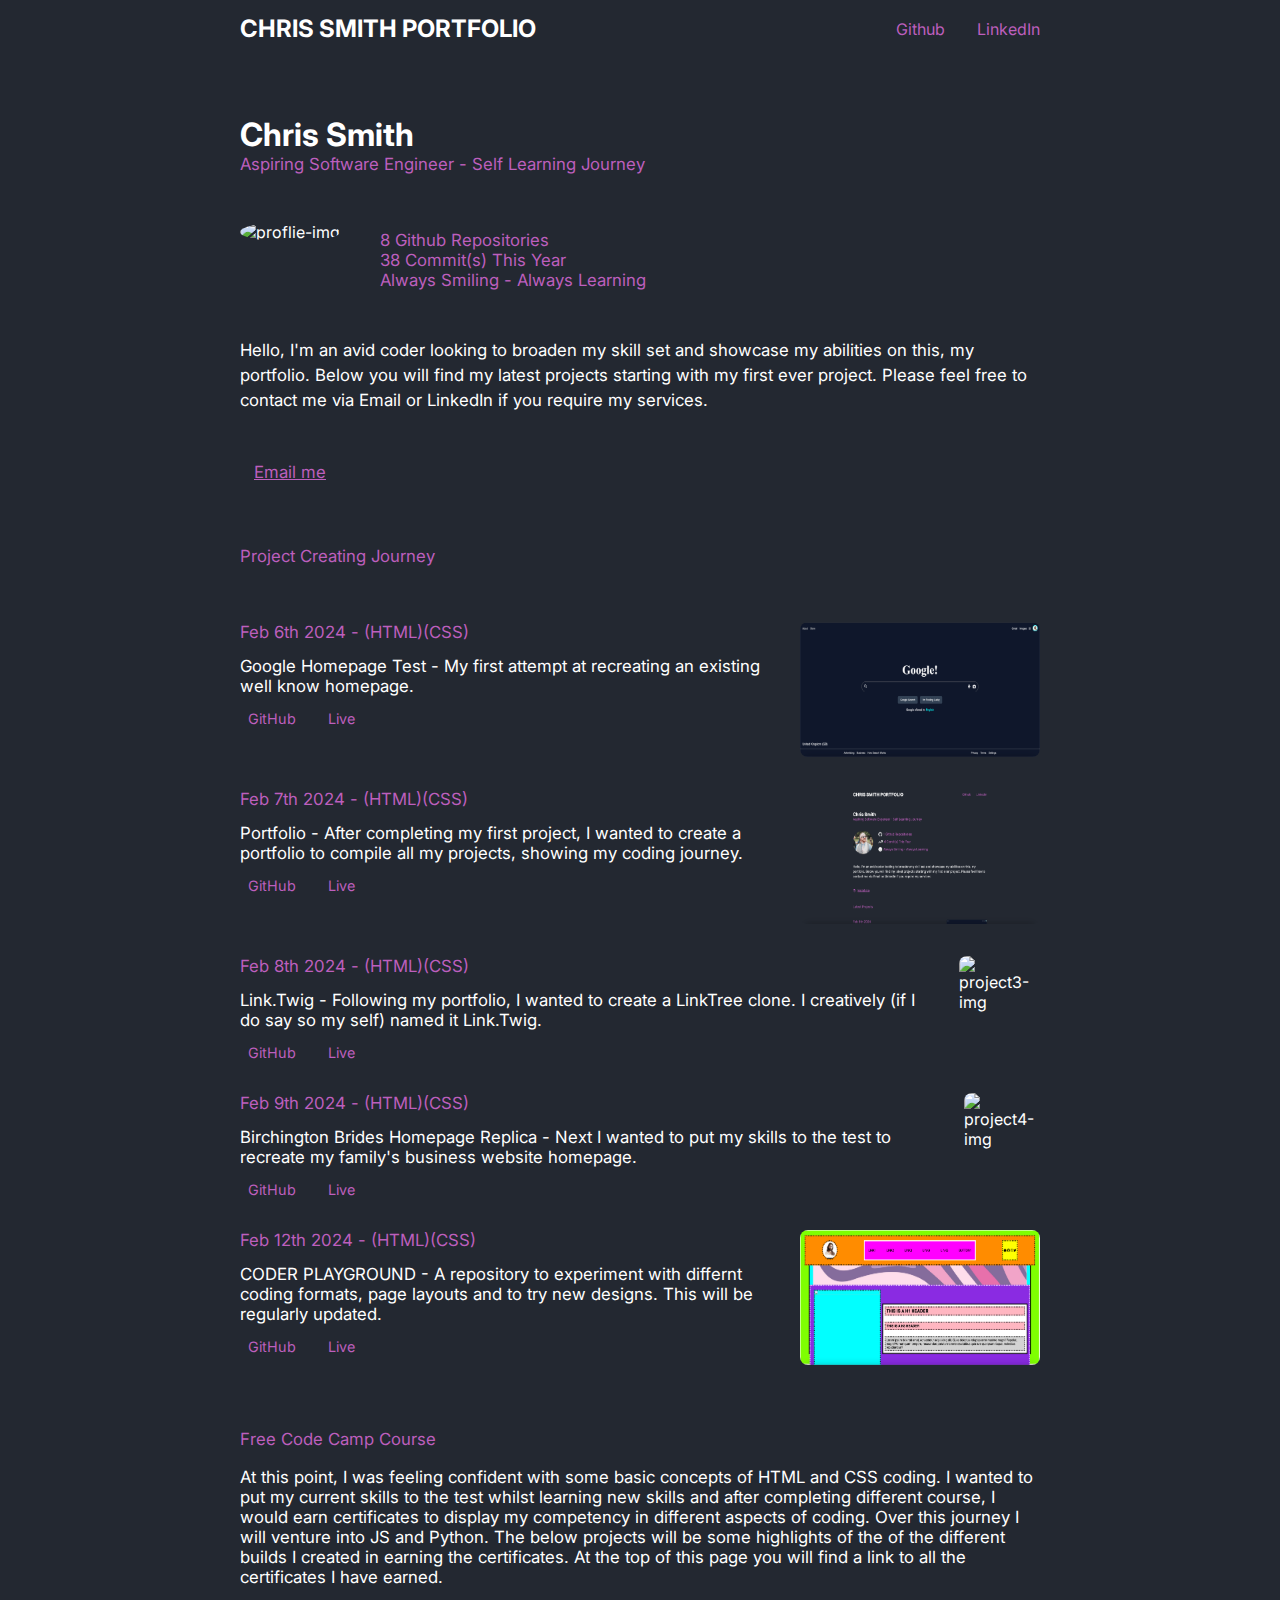
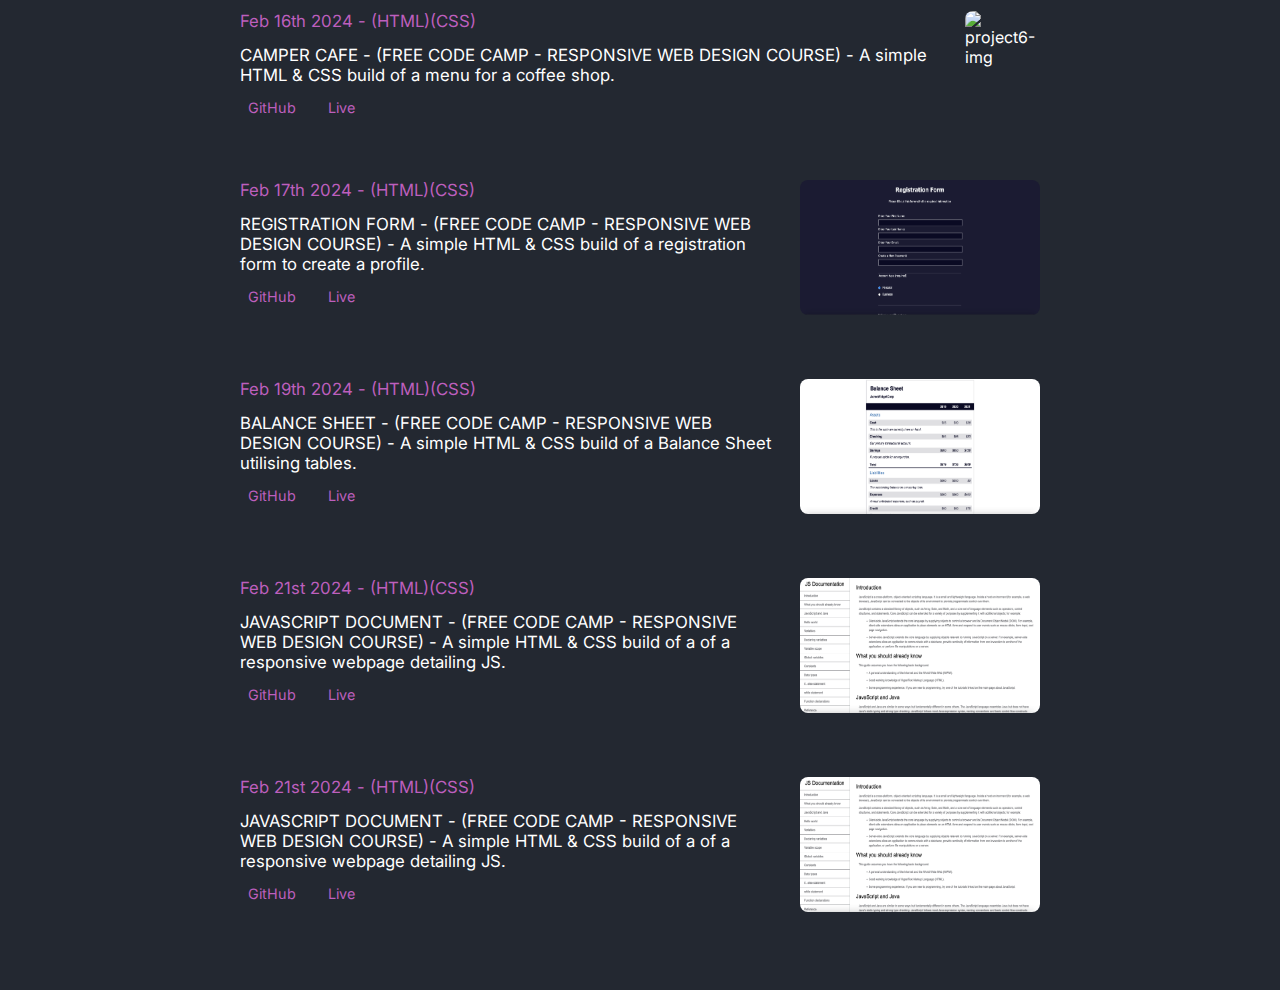
==== index.html @ 16a8aeeb "MAC FIRST COMMIT" ====
<!DOCTYPE html>
<html lang="en">
<head>
    <meta charset="UTF-8">
    <meta name="viewport" content="width=device-width, initial-scale=1.0">
    <title>Chris Smith Portfolio</title> <!-- <P>browser tab title</P> -->
    <link rel="preconnect" href="https://fonts.googleapis.com"> <!-- <P>google fonts link</P> -->
    <link rel="preconnect" href="https://fonts.gstatic.com" crossorigin> <!-- <P>google fonts link</P> -->
    <link href="https://fonts.googleapis.com/css2?family=Inter:slnt,wght@-10..0,100..900&display=swap" rel="stylesheet"> <!-- <P>google fonts link</P> -->
    <link rel="stylesheet" href="https://cdnjs.cloudflare.com/ajax/libs/font-awesome/6.5.1/css/all.min.css"  
            integrity="sha512-DTOQO9RWCH3ppGqcWaEA1BIZOC6xxalwEsw9c2QQeAIftl+Vegovlnee1c9QX4TctnWMn13TZye+giMm8e2LwA==" 
            crossorigin="anonymous" referrerpolicy="no-referrer" /> <!-- <P>google fonts link</P> -->
    <link rel="stylesheet" href="styles.css"/> <!-- <P>link for styles.css</P> -->
</head>
<body>
    <header>
        <h2>CHRIS SMITH PORTFOLIO</h2>
        <Nav> <!-- <link formatting through ANCHOR</P> -->
            <a class="darkerText" href="https://www.github.com/ChrismityG4" target="_blank">Github</a> <!-- <P>class for styling + link and cover title for link</P> -->
            <a class="darkerText" href="https://www.linkedin.com/in/chris-smith-a028b892" target="_blank">LinkedIn</a> <!-- <P>class for styling + link and cover title for link</P> -->
        </Nav>
    </header>
    <main>
        <section>
        <div class="nameContainer"> <!-- <P>class for styling</P> -->
            <h1>Chris Smith</h1> 
            <p class="darkerText">Aspiring Software Engineer - Self Learning Journey</p> <!-- <P>class for styling</P> -->
        </div>
        <div class="statsContainer"> <!-- <P>class for styling</P> -->
            <div class="imgContainer"> <!-- <P>class for styling</P> -->
                <img src="https://media.licdn.com/dms/image/D4E03AQGYZjaFx1x1gw/profile-displayphoto-shrink_800_800/0/1705075385937?e=1712793600&v=beta&t=zTp0_cmVMLgQXAu2lJxPMwGzKW1cv1JLsmsz0XVny34" alt="proflie-img">
                <!-- <P>cimg src for profile picture</P> -->
            </div>
            <div class="stats"> <!-- <P>class for styling</P> -->
                <div>
                    <i class="fa-brands fa-github"></i> <!-- <P>icon link</P> -->
                    <p class="darkerText">8 Github Repositories</p> <!-- <P>class for styling + corresponding text for icon link </P> -->
                </div>
                <div>
                    <i class="fa-solid fa-arrow-trend-up"></i> <!-- <P>icon link</P> -->
                    <p class="darkerText">38 Commit(s) This Year</p> <!-- <P>class for styling + corresponding text for icon link </P> -->
                </div>
                <div>
                    <i class="fa-solid fa-face-smile"></i> <!-- <P>icon link</P> -->
                    <p class="darkerText">Always Smiling - Always Learning</p> <!-- <P>class for styling + corresponding text for icon link </P> -->
                </div>
            </div>
        </div>
        <p class="aboutMe">Hello, I'm an avid coder looking to broaden my skill set and showcase my abilities on this, my portfolio.  Below you will find my latest projects starting with my first ever project.  Please feel free to contact me via Email or LinkedIn if you require my services.</p>
        <div>
            <a href="mailto:chris.a.r.smith@gmail.com" class="outreach darkerText"> <!-- <P>a=ANCHOR, Href for email + class for styling</P> -->
                <i class="fa-solid fa-arrow-right"></i> <!-- <P>icon link</P> -->
                <p>Email me</p> <!-- <P>text for hyperlink</P> -->
            </a>
        </div>
        </section>   
        <section class="projectContainer"> <!-- <P>class for styling</P> -->
            <p class="darkerText headerText">Project Creating Journey</p> <!-- <P>class for styling + section header</P> -->
            <div class="projectItem"> <!-- <P>class for styling</P> -->
                <div>
                    <p class="darkerText">Feb 6th 2024 - (HTML)(CSS)</p> <!-- <P>class for styling + project date header</P> -->
                    <p>Google Homepage Test - My first attempt at recreating an existing well know homepage. </p>
                     <div class="linkContainer"> <!-- <P>class for styling</P> -->
                        <a target="_blank" href="https://github.com/ChrismityG4/HTML-TEST-1" class="linkItem">
                            <!-- <P>a=ANCHOR, Href for link + class for styling</P> -->
                             <div>
                                <i class="fa-brands fa-github"></i> <!-- <P>icon link</P> -->
                            </div>
                            <p class="darkerText">GitHub</p> <!-- <P>class for styling + text corresponding with icon</P> -->
                        </a>
                        <a target="_blank" href="https://googlehptest.netlify.app/" class="linkItem">
                            <!-- <P>a=ANCHOR, Href for link + class for styling</P> -->
                            <div>
                                <i class="fa-solid fa-bolt"></i> <!-- <P>icon link</P> -->
                            </div>
                            <p class="darkerText">Live</p> <!-- <P>class for styling + text corresponding with icon</P> -->
                        </a>
                    </div>
                </div>
                <div class="projectImgContainer">
                    <img src="/Public/GoogleHpTest.png" alt="project1-img"> <!-- <P>img src for thumbnail in public folder</P> -->
                </div>
            </div>
            <div class="projectItem"> <!-- <P>class for styling</P> -->
                <div>
                    <p class="darkerText">Feb 7th 2024 - (HTML)(CSS)</p> <!-- <P>class for styling + project date header</P> -->
                    <p>Portfolio - After completing my first project, I wanted to create a portfolio to compile all my projects, showing my coding journey. </p>
                     <div class="linkContainer"> <!-- <P>class for styling</P> -->
                        <a target="_blank" href="https://www.github.com/ChrismityG4/PORTFOLIO1" class="linkItem">
                            <!-- <P>a=ANCHOR, Href for link + class for styling</P> -->
                             <div>
                                <i class="fa-brands fa-github"></i> <!-- <P>icon link</P> -->
                            </div>
                            <p class="darkerText">GitHub</p> <!-- <P>class for styling + text corresponding with icon</P> -->
                        </a>
                        <a target="_blank" href="https://chris-smith-portfolio.netlify.app/" class="linkItem">
                            <!-- <P>a=ANCHOR, Href for link + class for styling</P> -->
                            <div>
                                <i class="fa-solid fa-bolt"></i> <!-- <P>icon link</P> -->
                            </div>
                            <p class="darkerText">Live</p> <!-- <P>class for styling + text corresponding with icon</P> -->
                        </a>
                    </div>
                </div>
                <div class="projectImgContainer">
                    <img src="/Public/Portfolio.png" alt="project2-img"> <!-- <P>img src for thumbnail in public folder</P> -->
                </div>
            </div>
            <div class="projectItem"> <!-- <P>class for styling</P> -->
                <div>
                    <p class="darkerText">Feb 8th 2024 - (HTML)(CSS)</p> <!-- <P>class for styling + project date header</P> -->
                    <p>Link.Twig - Following my portfolio, I wanted to create a LinkTree clone.  I creatively (if I do say so my self) named it Link.Twig.</p>
                     <div class="linkContainer"> <!-- <P>class for styling</P> -->
                        <a target="_blank" href="https://github.com/ChrismityG4/LINK.TWIG-LINK.TREE-REPLICA" class="linkItem">
                            <!-- <P>a=ANCHOR, Href for link + class for styling</P> -->
                             <div>
                                <i class="fa-brands fa-github"></i> <!-- <P>icon link</P> -->
                            </div>
                            <p class="darkerText">GitHub</p> <!-- <P>class for styling + text corresponding with icon</P> -->
                        </a>
                        <a target="_blank" href="https://link-twig.netlify.app/" class="linkItem">
                            <!-- <P>a=ANCHOR, Href for link + class for styling</P> -->
                            <div>
                                <i class="fa-solid fa-bolt"></i> <!-- <P>icon link</P> -->
                            </div>
                            <p class="darkerText">Live</p> <!-- <P>class for styling + text corresponding with icon</P> -->
                        </a>
                    </div>
                </div>
                <div class="projectImgContainer">
                    <img src="/Public/LinkTwig.png" alt="project3-img"> <!-- <P>img src for thumbnail in public folder</P> -->
                </div>
            </div>
            <div class="projectItem"> <!-- <P>class for styling</P> -->
                <div>
                    <p class="darkerText">Feb 9th 2024 - (HTML)(CSS)</p> <!-- <P>class for styling + project date header</P> -->
                    <p>Birchington Brides Homepage Replica - Next I wanted to put my skills to the test to recreate my family's business website homepage.</p>
                     <div class="linkContainer"> <!-- <P>class for styling</P> -->
                        <a target="_blank" href="https://github.com/ChrismityG4/HTML-TEST-2-BBrides-" class="linkItem">
                            <!-- <P>a=ANCHOR, Href for link + class for styling</P> -->
                             <div>
                                <i class="fa-brands fa-github"></i> <!-- <P>icon link</P> -->
                            </div>
                            <p class="darkerText">GitHub</p> <!-- <P>class for styling + text corresponding with icon</P> -->
                        </a>
                        <a target="_blank" href="https://bbrides-replica.netlify.app/" class="linkItem">
                            <!-- <P>a=ANCHOR, Href for link + class for styling</P> -->
                            <div>
                                <i class="fa-solid fa-bolt"></i> <!-- <P>icon link</P> -->
                            </div>
                            <p class="darkerText">Live</p> <!-- <P>class for styling + text corresponding with icon</P> -->
                        </a>
                    </div>
                </div>
                <div class="projectImgContainer">
                    <img src="/Public/BbHpRepica.png" alt="project4-img"> <!-- <P>img src for thumbnail in public folder</P> -->
                </div>
            </div>
            <div class="projectItem"> <!-- <P>class for styling</P> -->
                <div>
                    <p class="darkerText">Feb 12th 2024 - (HTML)(CSS)</p> <!-- <P>class for styling + project date header</P> -->
                    <p>CODER PLAYGROUND - A repository to experiment with differnt coding formats, page layouts and to try new designs. This will be regularly updated.</p>
                     <div class="linkContainer"> <!-- <P>class for styling</P> -->
                        <a target="_blank" href="https://github.com/ChrismityG4/PLAYGROUND" class="linkItem">
                            <!-- <P>a=ANCHOR, Href for link + class for styling</P> -->
                             <div>
                                <i class="fa-brands fa-github"></i> <!-- <P>icon link</P> -->
                            </div>
                            <p class="darkerText">GitHub</p> <!-- <P>class for styling + text corresponding with icon</P> -->
                        </a>
                        <a target="_blank" href="https://coder-playground.netlify.app/" class="linkItem">
                            <!-- <P>a=ANCHOR, Href for link + class for styling</P> -->
                            <div>
                                <i class="fa-solid fa-bolt"></i> <!-- <P>icon link</P> -->
                            </div>
                            <p class="darkerText">Live</p> <!-- <P>class for styling + text corresponding with icon</P> -->
                        </a>
                    </div>
                </div>
                <div class="projectImgContainer">
                    <img src="/Public/Playground.png" alt="project5-img"> <!-- <P>img src for thumbnail in public folder</P> -->
                </div>
            </div>
        </section>
        <section>
            <p class="darkerText freeCodeCampHeader">Free Code Camp Course</p> <!-- <P>class for styling + section header</P> -->
            <p class="CodeCampText">At this point, I was feeling confident with some basic concepts of HTML and CSS coding.  I wanted to put my current skills to the test whilst learning new skills and after completing different course, I would earn certificates to display my competency in different aspects of coding.  Over this journey I will venture into JS and Python.  The below projects will be some highlights of the of the different builds I created in earning the certificates.  At the top of this page you will find a link to all the certificates I have earned.
        </p>
        </section>
        <section class="projectContainer">
            <div class="projectItem"> <!-- <P>class for styling</P> -->
                <div>
                    <p class="darkerText">Feb 16th 2024 - (HTML)(CSS)</p> <!-- <P>class for styling + project date header</P> -->
                    <p>CAMPER CAFE - (FREE CODE CAMP - RESPONSIVE WEB DESIGN COURSE) - A simple HTML & CSS build of a menu for a coffee shop. </p>
                     <div class="linkContainer"> <!-- <P>class for styling</P> -->
                        <a target="_blank" href="https://github.com/ChrismityG4/FCC-CAMPER-CAFE-MENU" class="linkItem">
                            <!-- <P>a=ANCHOR, Href for link + class for styling</P> -->
                             <div>
                                <i class="fa-brands fa-github"></i> <!-- <P>icon link</P> -->
                            </div>
                            <p class="darkerText">GitHub</p> <!-- <P>class for styling + text corresponding with icon</P> -->
                        </a>
                        <a target="_blank" href="https://camper-coffee-menu.netlify.app/" class="linkItem">
                            <!-- <P>a=ANCHOR, Href for link + class for styling</P> -->
                            <div>
                                <i class="fa-solid fa-bolt"></i> <!-- <P>icon link</P> -->
                            </div>
                            <p class="darkerText">Live</p> <!-- <P>class for styling + text corresponding with icon</P> -->
                        </a>
                    </div>
                </div>
                <div class="projectImgContainer"> <!-- <P>class for styling</P> -->
                    <img src="/Public/CamperCoffee.png" alt="project6-img"> <!-- <P>img src for thumbnail in public folder</P> -->
                </div>
            </div>
        </section>
        <section class="projectContainer">
            <div class="projectItem"> <!-- <P>class for styling</P> -->
                <div>
                    <p class="darkerText">Feb 17th 2024 - (HTML)(CSS)</p> <!-- <P>class for styling + project date header</P> -->
                    <p>REGISTRATION FORM - (FREE CODE CAMP - RESPONSIVE WEB DESIGN COURSE) - A simple HTML & CSS build of a registration form to create a profile. </p>
                     <div class="linkContainer"> <!-- <P>class for styling</P> -->
                        <a target="_blank" href="https://github.com/ChrismityG4/FCC-REGISTRATION-FORM" class="linkItem">
                            <!-- <P>a=ANCHOR, Href for link + class for styling</P> -->
                             <div>
                                <i class="fa-brands fa-github"></i> <!-- <P>icon link</P> -->
                            </div>
                            <p class="darkerText">GitHub</p> <!-- <P>class for styling + text corresponding with icon</P> -->
                        </a>
                        <a target="_blank" href="https://fcc-registration-form-cs.netlify.app/" class="linkItem">
                            <!-- <P>a=ANCHOR, Href for link + class for styling</P> -->
                            <div>
                                <i class="fa-solid fa-bolt"></i> <!-- <P>icon link</P> -->
                            </div>
                            <p class="darkerText">Live</p> <!-- <P>class for styling + text corresponding with icon</P> -->
                        </a>
                    </div>
                </div>
                <div class="projectImgContainer"> <!-- <P>class for styling</P> -->
                    <img src="/Public/RegistrationForm.png" alt="project7-img"> <!-- <P>img src for thumbnail in public folder</P> -->
                </div>
            </div>
        </section>
        <section class="projectContainer">
            <div class="projectItem"> <!-- <P>class for styling</P> -->
                <div>
                    <p class="darkerText">Feb 19th 2024 - (HTML)(CSS)</p> <!-- <P>class for styling + project date header</P> -->
                    <p>BALANCE SHEET - (FREE CODE CAMP - RESPONSIVE WEB DESIGN COURSE) - A simple HTML & CSS build of a Balance Sheet utilising tables. </p>
                     <div class="linkContainer"> <!-- <P>class for styling</P> -->
                        <a target="_blank" href="https://github.com/ChrismityG4/BALANCE-SHEET" class="linkItem">
                            <!-- <P>a=ANCHOR, Href for link + class for styling</P> -->
                             <div>
                                <i class="fa-brands fa-github"></i> <!-- <P>icon link</P> -->
                            </div>
                            <p class="darkerText">GitHub</p> <!-- <P>class for styling + text corresponding with icon</P> -->
                        </a>
                        <a target="_blank" href="https://fcc-balance-sheet-cs.netlify.app/" class="linkItem">
                            <!-- <P>a=ANCHOR, Href for link + class for styling</P> -->
                            <div>
                                <i class="fa-solid fa-bolt"></i> <!-- <P>icon link</P> -->
                            </div>
                            <p class="darkerText">Live</p> <!-- <P>class for styling + text corresponding with icon</P> -->
                        </a>
                    </div>
                </div>
                <div class="projectImgContainer"> <!-- <P>class for styling</P> -->
                    <img src="/Public/BalanceSheet.png" alt="project8-img"> <!-- <P>img src for thumbnail in public folder</P> -->
                </div>
            </div>
        </section>
        <section class="projectContainer">
            <div class="projectItem"> <!-- <P>class for styling</P> -->
                <div>
                    <p class="darkerText">Feb 21st 2024 - (HTML)(CSS)</p> <!-- <P>class for styling + project date header</P> -->
                    <p>JAVASCRIPT DOCUMENT - (FREE CODE CAMP - RESPONSIVE WEB DESIGN COURSE) - A simple HTML & CSS build of a of a responsive webpage detailing JS. </p>
                     <div class="linkContainer"> <!-- <P>class for styling</P> -->
                        <a target="_blank" href="https://github.com/ChrismityG4/FCC-JS-DOCUMENT" class="linkItem">
                            <!-- <P>a=ANCHOR, Href for link + class for styling</P> -->
                             <div>
                                <i class="fa-brands fa-github"></i> <!-- <P>icon link</P> -->
                            </div>
                            <p class="darkerText">GitHub</p> <!-- <P>class for styling + text corresponding with icon</P> -->
                        </a>
                        <a target="_blank" href="https://fcc-js-document.netlify.app/" class="linkItem">
                            <!-- <P>a=ANCHOR, Href for link + class for styling</P> -->
                            <div>
                                <i class="fa-solid fa-bolt"></i> <!-- <P>icon link</P> -->
                            </div>
                            <p class="darkerText">Live</p> <!-- <P>class for styling + text corresponding with icon</P> -->
                        </a>
                    </div>
                </div>
                <div class="projectImgContainer"> <!-- <P>class for styling</P> -->
                    <img src="/Public/JS Document.png" alt="project9-img"> <!-- <P>img src for thumbnail in public folder</P> -->
                </div>
            </div>
        </section>
        <section class="projectContainer">
            <div class="projectItem"> <!-- <P>class for styling</P> -->
                <div>
                    <p class="darkerText">Feb 21st 2024 - (HTML)(CSS)</p> <!-- <P>class for styling + project date header</P> -->
                    <p>JAVASCRIPT DOCUMENT - (FREE CODE CAMP - RESPONSIVE WEB DESIGN COURSE) - A simple HTML & CSS build of a of a responsive webpage detailing JS. </p>
                     <div class="linkContainer"> <!-- <P>class for styling</P> -->
                        <a target="_blank" href="https://github.com/ChrismityG4/FCC-JS-DOCUMENT" class="linkItem">
                            <!-- <P>a=ANCHOR, Href for link + class for styling</P> -->
                             <div>
                                <i class="fa-brands fa-github"></i> <!-- <P>icon link</P> -->
                            </div>
                            <p class="darkerText">GitHub</p> <!-- <P>class for styling + text corresponding with icon</P> -->
                        </a>
                        <a target="_blank" href="https://fcc-js-document.netlify.app/" class="linkItem">
                            <!-- <P>a=ANCHOR, Href for link + class for styling</P> -->
                            <div>
                                <i class="fa-solid fa-bolt"></i> <!-- <P>icon link</P> -->
                            </div>
                            <p class="darkerText">Live</p> <!-- <P>class for styling + text corresponding with icon</P> -->
                        </a>
                    </div>
                </div>
                <div class="projectImgContainer"> <!-- <P>class for styling</P> -->
                    <img src="/Public/JS Document.png" alt="project9-img"> <!-- <P>img src for thumbnail in public folder</P> -->
                </div>
            </div>
        </section>
    </main> 
</body>
</html>
---- styles.css ----
:root { /*root info for whole page*/
    --primary-color: #ffffff;
    --secondary-color: rgb(189, 95, 189);
    --bg-color: #232831 ;
}

* { /*whole page properties (margin, padding and box sizing = standard)*/
    margin: 0;
    padding: 0;
    box-sizing: border-box;
    font-family: 'inter', sans-serif;
    transition-duration: 200ms; /*time after hover for transition*/
}

body {
    background: var(--bg-color); /*VAR() to prefered color*/
    color: var(--primary-color); /*VAR() to prefered color*/
    min-height: 100vh; /*Vh= viewer height*/
    display: flex;
    flex-direction: column; /*flex vertical format (default horizontal)*/
    gap: 72x; /*pixel gap between header and body*/
    padding: 14px; /*pixels away from border of page*/ 
}

.darkerText { /*Class = grouping for styling*/
    color: var(--secondary-color);
}

header, main, footer { /*multiple sections with same properties*/
    max-width: 800px; /*perameter for maximum size when increasing page size*/
    margin: 0 auto;
    width: 100%; /*maximum width of page*/
}

p { /*paragraph parameters*/
    font-size: 1.05em;
}

header { /*header parameters*/
    display: flex; /*makes items in row*/
    align-items: center; /*centers row vertically*/
    justify-content: space-between; /*spaces out row*/
    gap: 14px;
    padding-bottom: 72px; /*pixel gap under hearder*/
}

nav { /*nav parameters*/
    color: var(--secondary-color);
    display: flex; /*makes items in row*/
    align-items: center; /*vertical centre along header row*/
    gap: 32px; /*gap between nav anchors*/
}

nav a { /*mav anchor parameters*/
    cursor: pointer; /*cursor becomes pointer on hover*/
    text-decoration: none; /*remove default underline*/
}

nav a:hover { /*nav anchor hover perameters*/
    opacity: 0.7; /*reduce opacity when hover*/
    text-decoration: underline; /*underline when hover*/
}

main, section, .nameContainer { 
    display: flex; /*makes items in row*/
    flex-direction: column;
}

Main {
    gap: 64px;
    padding-bottom: 64px; /*padding at bottom of page*/
}

section {
    gap:48px; /*Formats standard gap for each section*/
}

.statsContainer { /*Class = grouping for styling*/
    display: flex; /*makes items in row of profile picture*/
    flex-direction: column;/*forces icons below profile pic when screen size reduced*/
    align-items: stretch;
    gap: 32px; /*gap between profile picture and icons*/
}

.imgContainer img { /*Class = grouping for styling, specific img inside group*/
    border-radius: 100%; /*rounding of profile pic*/
    max-width: 120px; /*max size of profile pic*/
}

.stats { /*Class = grouping for styling*/
    display: flex; /*makes items in row alongside imgContainer*/
    flex-direction: column; /*formats into column*/
    padding-top: 8px; /*specify pizel padding to top*/
}

.stats div { /*Class = grouping for styling, specific div in class*/
    flex: 1;
    display: flex; /*row format of icons to description*/
    gap: 8px; /*horizontal gap betweem icon and description*/
}

.stats div i { /*Class = grouping for styling of icon in division*/
    font-size: 1.4em;
}

.aboutMe { /*paragraph parameters*/
    line-height: 1.5em;/*formats paragraph line heightw*/
    width: 100%; /*formats 100% page width to maximum pizel width*/
}

.outreach { /*Class = grouping for styling*/
    display: flex; /*makes items in row of outreach icon*/
    align-items: center; /*makes items center in row*/
    gap: 14px; /*gap between icon and ANCHOR link*/
    cursor: pointer;
    width: fit-content; /*formats cursor conversion to only when over link, not entire row*/
}

.outreach:hover { /*Class = grouping for styling whilst hover*/
    opacity: 0.7;
}

.outreach i { /*Class = grouping for styling of icon*/
    transform: rotate(-45deg); /*transform 45 degrees rotation of icon*/
}

.projectContainer { /*Class = grouping for styling*/
    display: flex; /*makes items in row*/
    flex-direction: column;
    gap: 32px;
}

.projectItem { /*Class = grouping for styling*/
    display: flex; /*makes items in row*/
    align-items: stretch;
    gap: 24px; /*gap between thumbnail and projectparagraph*/
}

.projectItem div:first-child { /*Class = grouping for styling, specified first child of division*/
    display: flex; /*makes items in row*/
    flex-direction: column;
    gap: 14px;
}
.headerText { /*Class = grouping for styling*/
    margin-bottom: 24px; /*pzel spacing below section title*/
}

.projectItem>div:last-child { /*Class = grouping for styling specifies last child of div (thumbnail)*/
    aspect-ratio: 16/9; /*thumbnail ratio*/
    max-width: 30%; /*maximum width of screen percentage*/
    overflow: hidden;
    border-radius: 8px; /*rounding of thumbnail*/
}

.projectItem>div:last-child img { /*Class = grouping for styling specifies img (thunmbnail of last child division*/
    width: 100%; /*img total size in division*/
    height: 100%; /*img total size in division*/
}

.linkContainer { /*Class = grouping for styling*/
    display: flex; /*makes items in row*/
    align-items: center;
    gap: 24px;
}

.linkItem { /*Class = grouping for styling*/
    display: flex; /*makes items in row*/
    flex-direction: row !important; /*!important prioriteses row format of icon and link */
    align-items: center;
    gap: 8px !important; /*Specifies gap between icon and link*/
    color: var(--primary-color);
    text-decoration: none; /*removes underline*/
}

.linkItem:hover { /*Class = grouping for styling during hover*/
    opacity: 0.7;
    cursor: pointer;
}

.linkItem p { /*Class = grouping for styling specific to paragraph*/
    font-size: 0.9em;
}

.CodeCampText {
    margin-top: -30px;
    margin-bottom: -40px;
}

@media (min-width: 640px) { /*@MEDIA to adjust for phonescreen when scaling page.*/
    .statsContainer {
        flex-direction: row; /*changes format to row when below 640px*/
    }
    .stats {
        gap: 0px;
    }
}

@media (max-width: 500px) {
    .projectItem{
        display: flex;
        flex-wrap: wrap;
    }
    .projectImgContainer {
        min-width: 250px;
        margin: auto;
    }
}

@media (max-width: 760px) {
    .projectItem{
        display: flex;
        flex-wrap: wrap;
    }
    .projectImgContainer {
        min-width: 250px;
    }
}
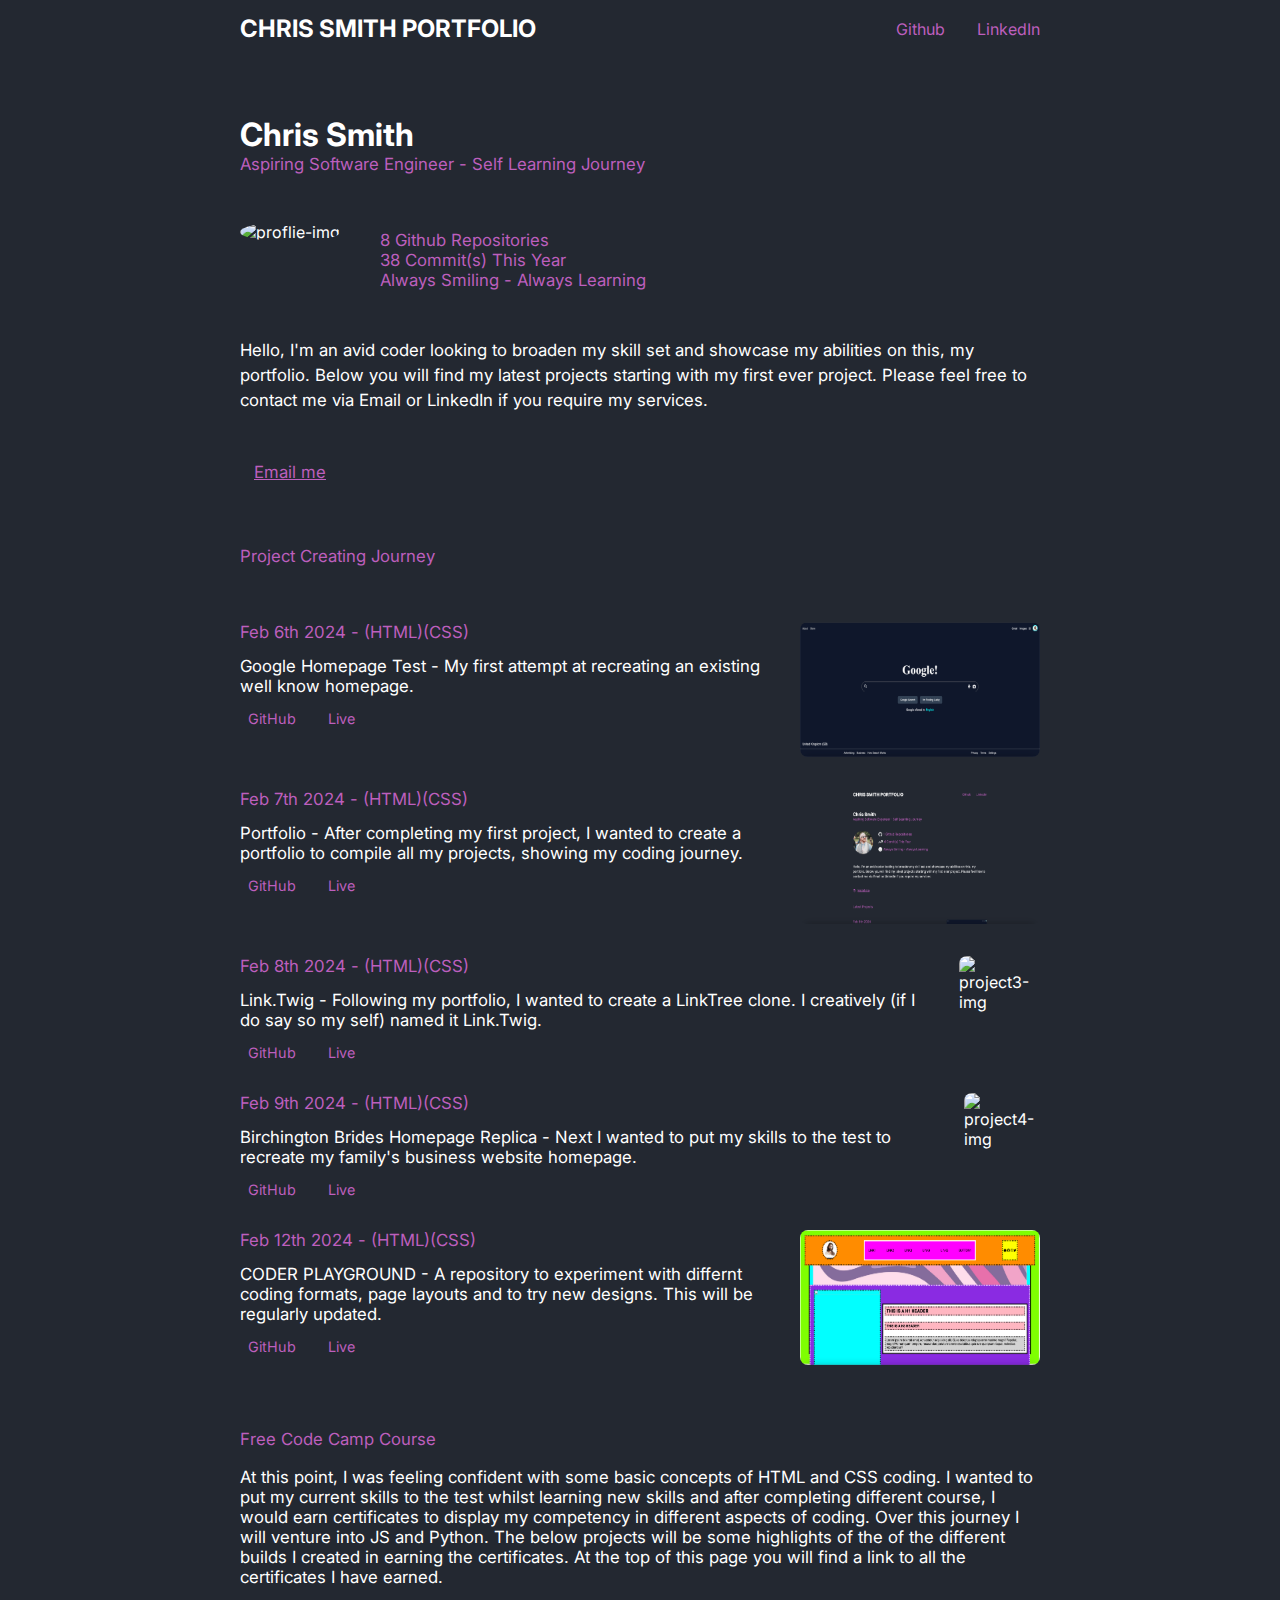
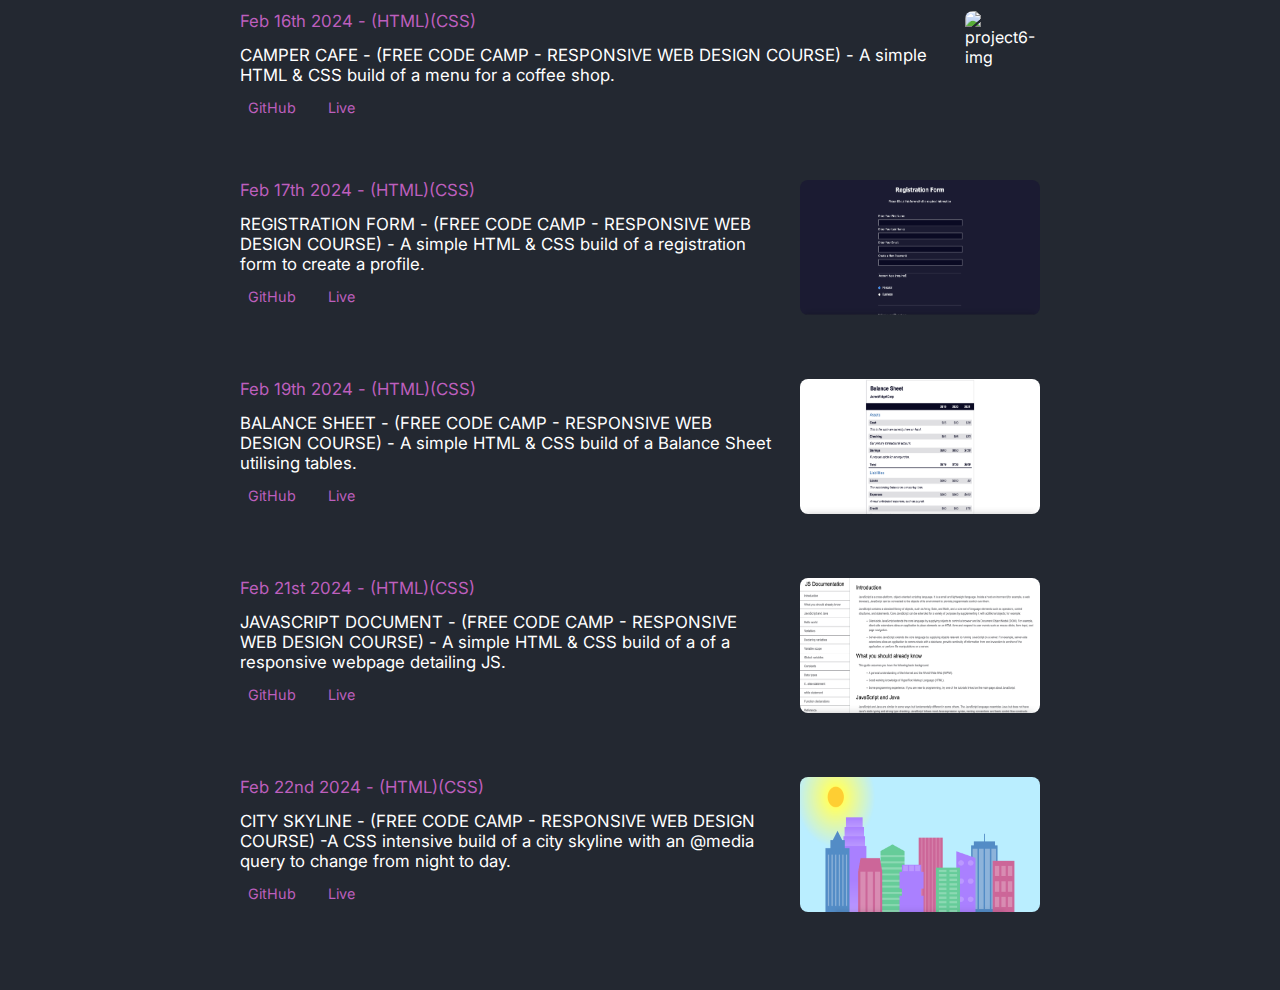
==== commit 7903647e: "CITY SKYLINE COMMIT" ====
--- a/index.html
+++ b/index.html
@@ -298,27 +298,27 @@
         <section class="projectContainer">
             <div class="projectItem"> <!-- <P>class for styling</P> -->
                 <div>
-                    <p class="darkerText">Feb 21st 2024 - (HTML)(CSS)</p> <!-- <P>class for styling + project date header</P> -->
-                    <p>JAVASCRIPT DOCUMENT - (FREE CODE CAMP - RESPONSIVE WEB DESIGN COURSE) - A simple HTML & CSS build of a of a responsive webpage detailing JS. </p>
-                     <div class="linkContainer"> <!-- <P>class for styling</P> -->
-                        <a target="_blank" href="https://github.com/ChrismityG4/FCC-JS-DOCUMENT" class="linkItem">
-                            <!-- <P>a=ANCHOR, Href for link + class for styling</P> -->
-                             <div>
-                                <i class="fa-brands fa-github"></i> <!-- <P>icon link</P> -->
-                            </div>
-                            <p class="darkerText">GitHub</p> <!-- <P>class for styling + text corresponding with icon</P> -->
-                        </a>
-                        <a target="_blank" href="https://fcc-js-document.netlify.app/" class="linkItem">
-                            <!-- <P>a=ANCHOR, Href for link + class for styling</P> -->
-                            <div>
-                                <i class="fa-solid fa-bolt"></i> <!-- <P>icon link</P> -->
-                            </div>
-                            <p class="darkerText">Live</p> <!-- <P>class for styling + text corresponding with icon</P> -->
-                        </a>
-                    </div>
-                </div>
-                <div class="projectImgContainer"> <!-- <P>class for styling</P> -->
-                    <img src="/Public/JS Document.png" alt="project9-img"> <!-- <P>img src for thumbnail in public folder</P> -->
+                    <p class="darkerText">Feb 22nd 2024 - (HTML)(CSS)</p> <!-- <P>class for styling + project date header</P> -->
+                    <p>CITY SKYLINE - (FREE CODE CAMP - RESPONSIVE WEB DESIGN COURSE) -A CSS intensive build of a city skyline with an @media query to change from night to day.</p>
+                     <div class="linkContainer"> <!-- <P>class for styling</P> -->
+                        <a target="_blank" href="https://github.com/ChrismityG4/FCC-CITY-SKYLINE" class="linkItem">
+                            <!-- <P>a=ANCHOR, Href for link + class for styling</P> -->
+                             <div>
+                                <i class="fa-brands fa-github"></i> <!-- <P>icon link</P> -->
+                            </div>
+                            <p class="darkerText">GitHub</p> <!-- <P>class for styling + text corresponding with icon</P> -->
+                        </a>
+                        <a target="_blank" href="https://fcc-city-skyline-cs.netlify.app/" class="linkItem">
+                            <!-- <P>a=ANCHOR, Href for link + class for styling</P> -->
+                            <div>
+                                <i class="fa-solid fa-bolt"></i> <!-- <P>icon link</P> -->
+                            </div>
+                            <p class="darkerText">Live</p> <!-- <P>class for styling + text corresponding with icon</P> -->
+                        </a>
+                    </div>
+                </div>
+                <div class="projectImgContainer"> <!-- <P>class for styling</P> -->
+                    <img src="/Public/City Skyline.png" alt="project10-img"> <!-- <P>img src for thumbnail in public folder</P> -->
                 </div>
             </div>
         </section>
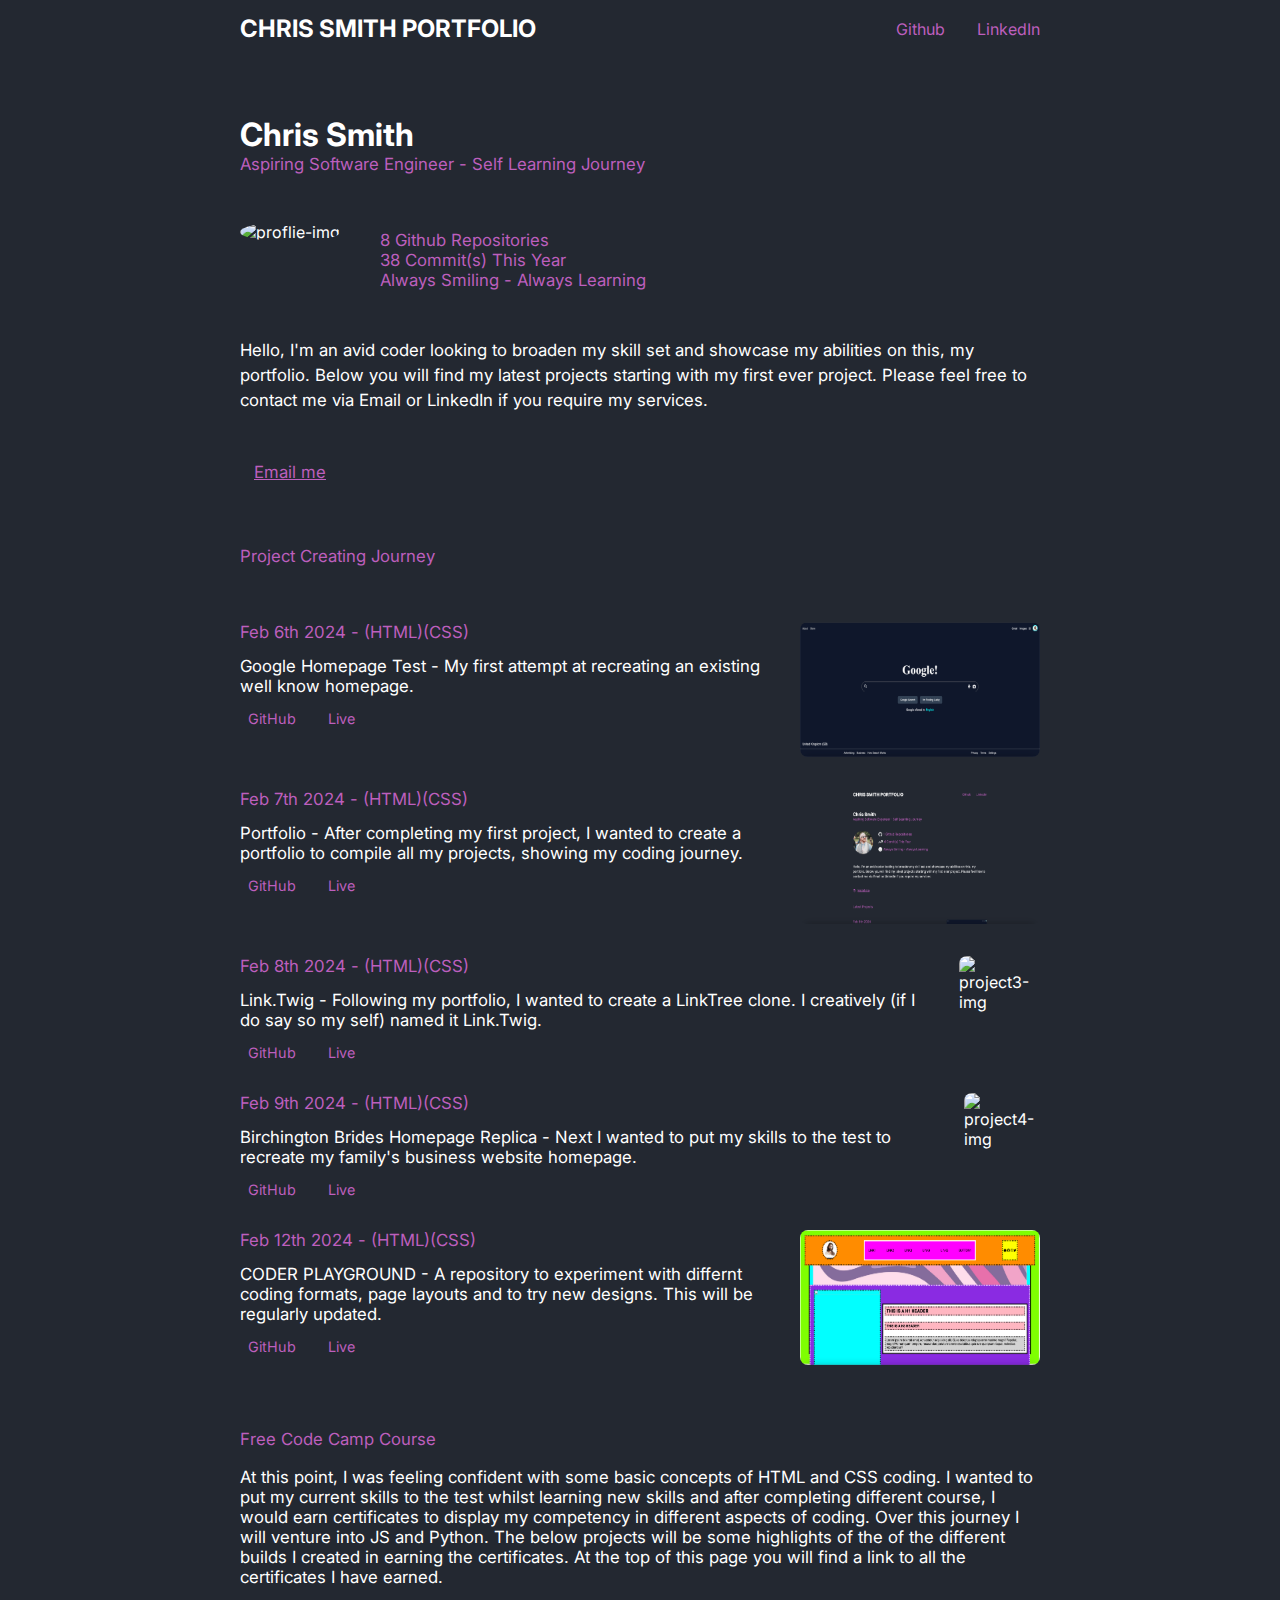
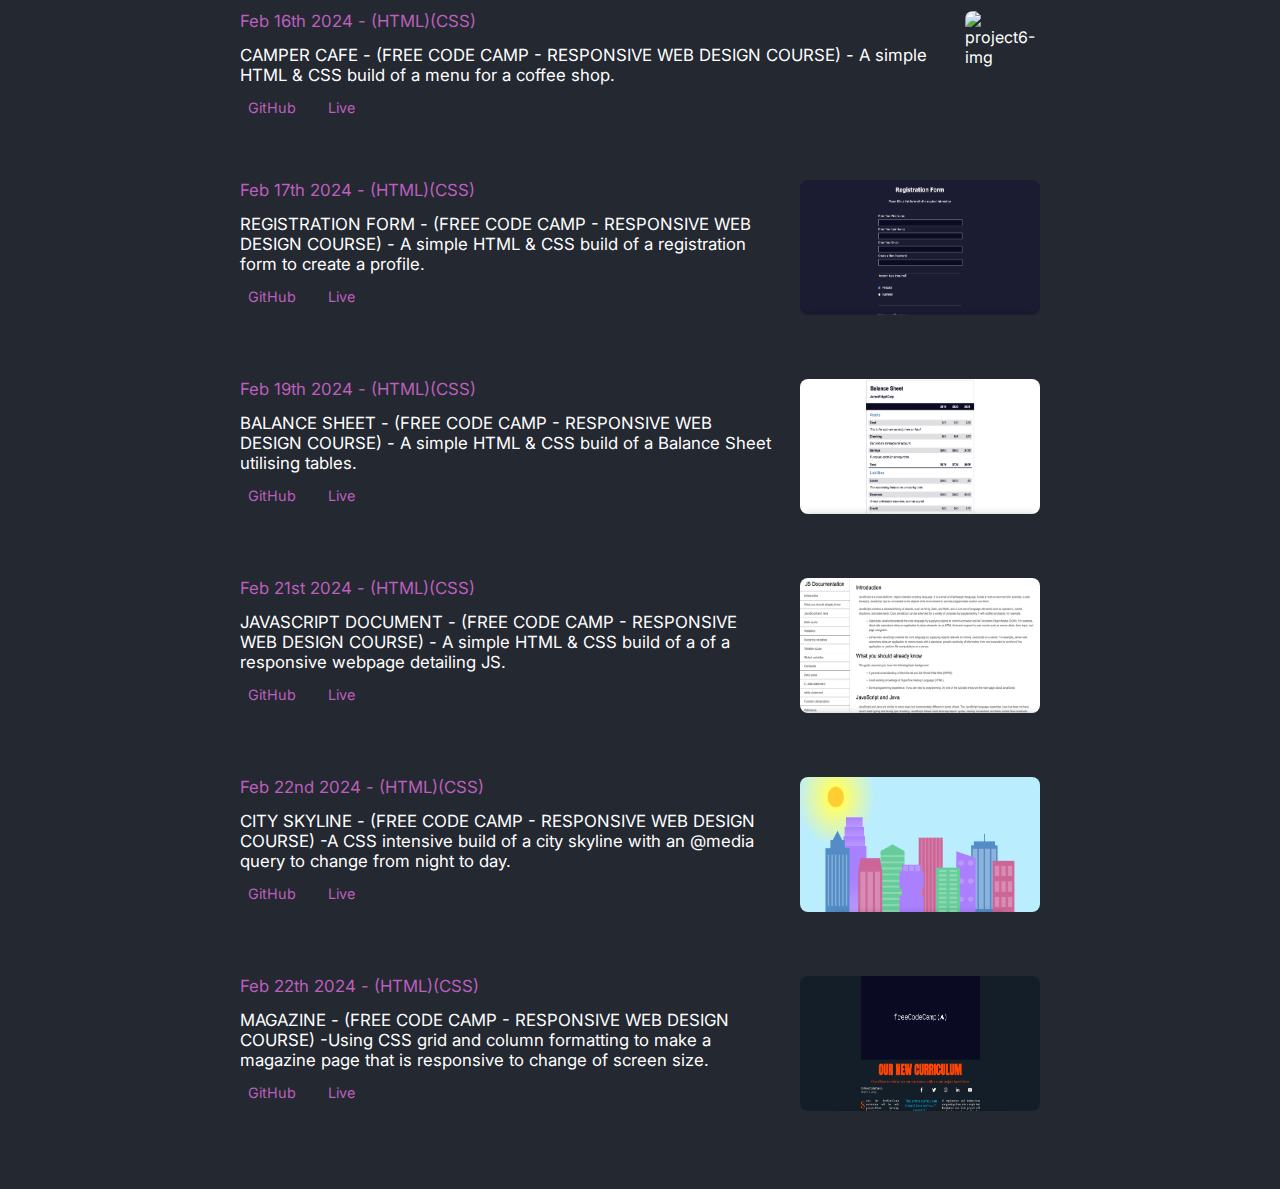
==== commit 67fee8ea: "MAGAZINE COMMIT" ====
--- a/index.html
+++ b/index.html
@@ -322,6 +322,33 @@
                 </div>
             </div>
         </section>
+        <section class="projectContainer">
+            <div class="projectItem"> <!-- <P>class for styling</P> -->
+                <div>
+                    <p class="darkerText">Feb 22th 2024 - (HTML)(CSS)</p> <!-- <P>class for styling + project date header</P> -->
+                    <p>MAGAZINE - (FREE CODE CAMP - RESPONSIVE WEB DESIGN COURSE) -Using CSS grid and column formatting to make a magazine page that is responsive to change of screen size.</p>
+                     <div class="linkContainer"> <!-- <P>class for styling</P> -->
+                        <a target="_blank" href="https://github.com/ChrismityG4/FCC-MAGAZINE" class="linkItem">
+                            <!-- <P>a=ANCHOR, Href for link + class for styling</P> -->
+                             <div>
+                                <i class="fa-brands fa-github"></i> <!-- <P>icon link</P> -->
+                            </div>
+                            <p class="darkerText">GitHub</p> <!-- <P>class for styling + text corresponding with icon</P> -->
+                        </a>
+                        <a target="_blank" href="https://fcc-magazine-cs.netlify.app/" class="linkItem">
+                            <!-- <P>a=ANCHOR, Href for link + class for styling</P> -->
+                            <div>
+                                <i class="fa-solid fa-bolt"></i> <!-- <P>icon link</P> -->
+                            </div>
+                            <p class="darkerText">Live</p> <!-- <P>class for styling + text corresponding with icon</P> -->
+                        </a>
+                    </div>
+                </div>
+                <div class="projectImgContainer"> <!-- <P>class for styling</P> -->
+                    <img src="/Public/Magazine.png" alt="project11-img"> <!-- <P>img src for thumbnail in public folder</P> -->
+                </div>
+            </div>
+        </section>
     </main> 
 </body>
 </html>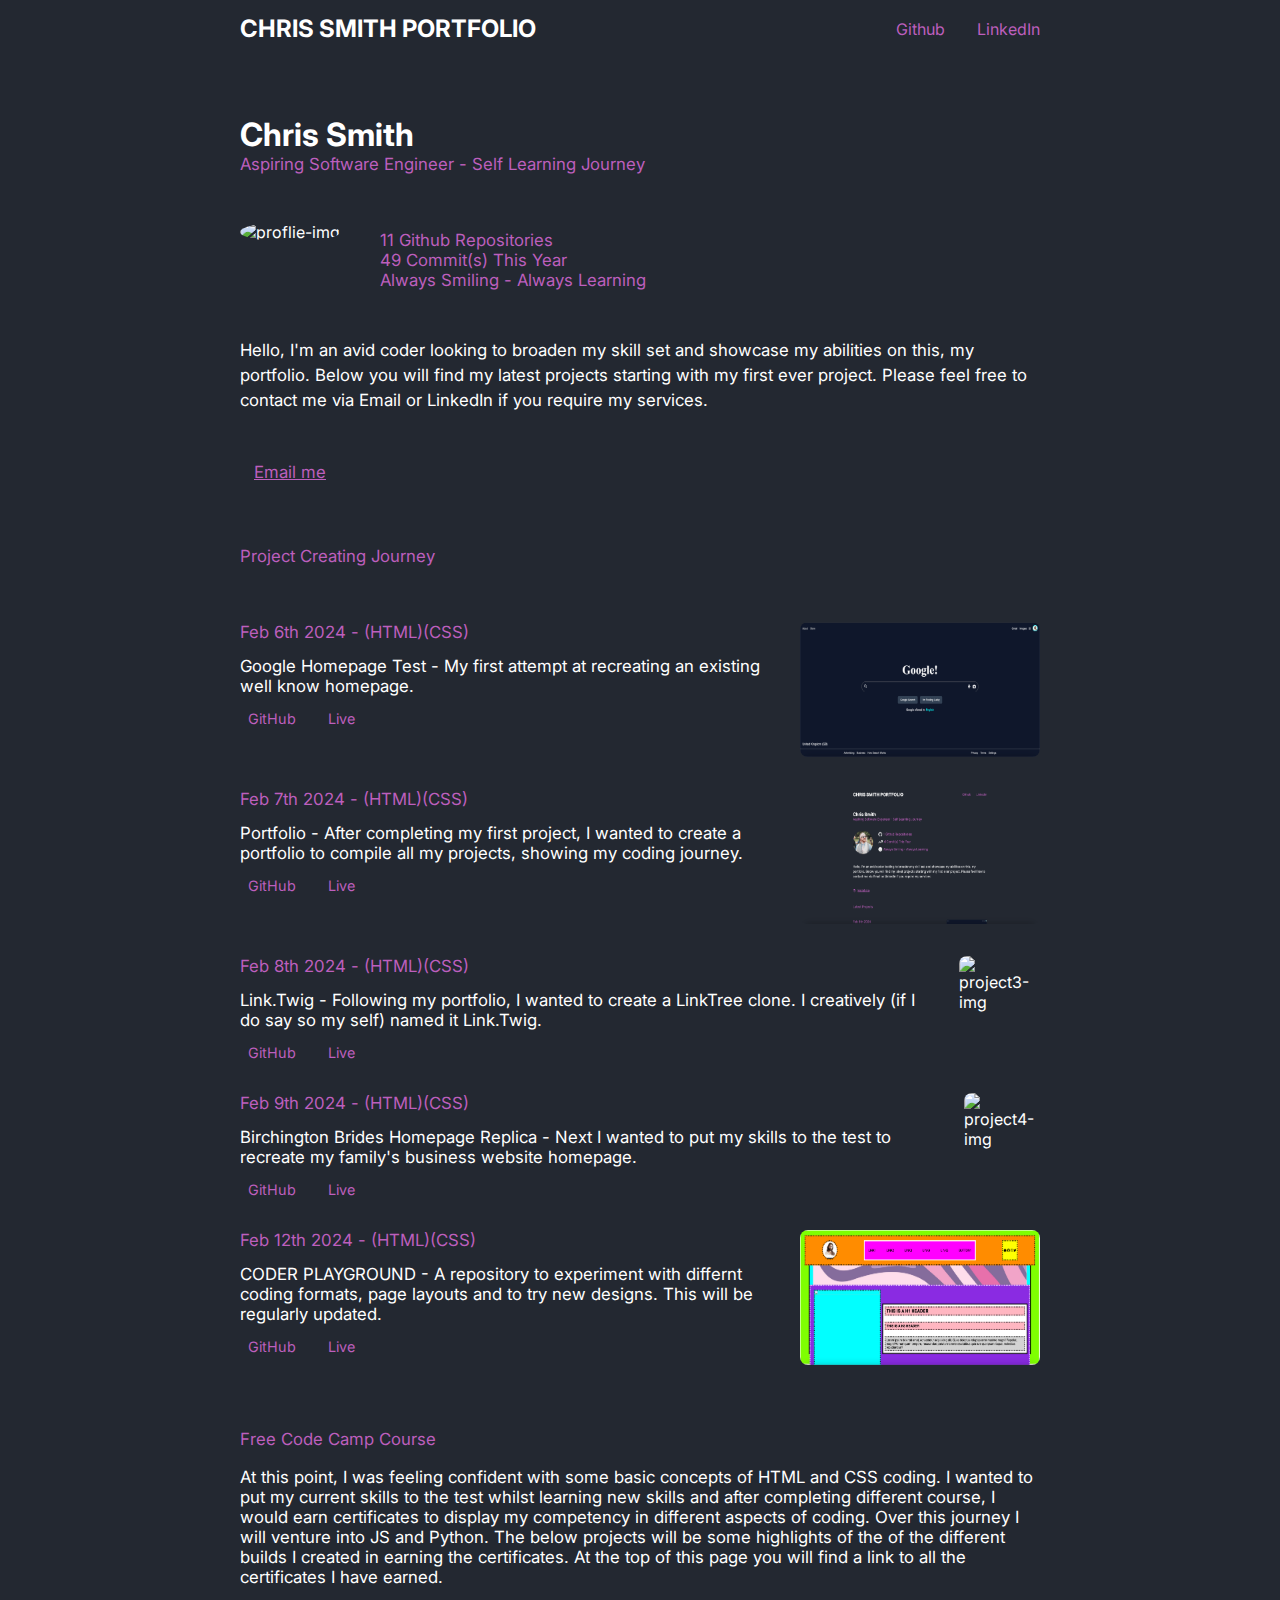
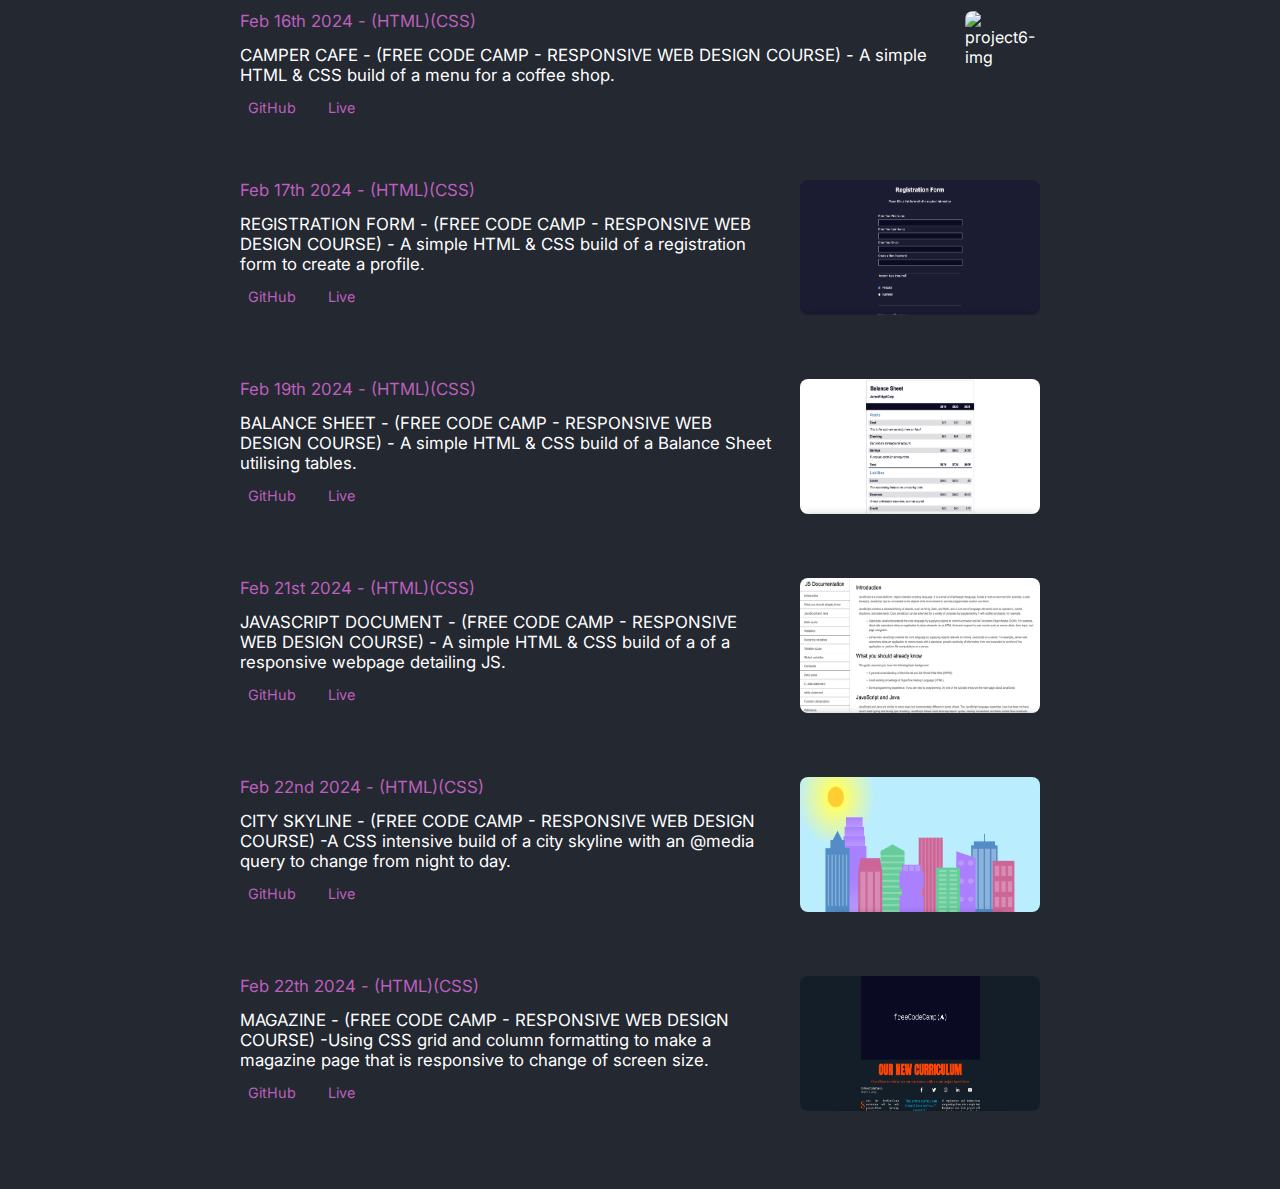
==== commit e36ee91d: "REP/COMM UPDATE COMMIT" ====
--- a/index.html
+++ b/index.html
@@ -34,11 +34,11 @@
             <div class="stats"> <!-- <P>class for styling</P> -->
                 <div>
                     <i class="fa-brands fa-github"></i> <!-- <P>icon link</P> -->
-                    <p class="darkerText">8 Github Repositories</p> <!-- <P>class for styling + corresponding text for icon link </P> -->
+                    <p class="darkerText">11 Github Repositories</p> <!-- <P>class for styling + corresponding text for icon link </P> -->
                 </div>
                 <div>
                     <i class="fa-solid fa-arrow-trend-up"></i> <!-- <P>icon link</P> -->
-                    <p class="darkerText">38 Commit(s) This Year</p> <!-- <P>class for styling + corresponding text for icon link </P> -->
+                    <p class="darkerText">49 Commit(s) This Year</p> <!-- <P>class for styling + corresponding text for icon link </P> -->
                 </div>
                 <div>
                     <i class="fa-solid fa-face-smile"></i> <!-- <P>icon link</P> -->
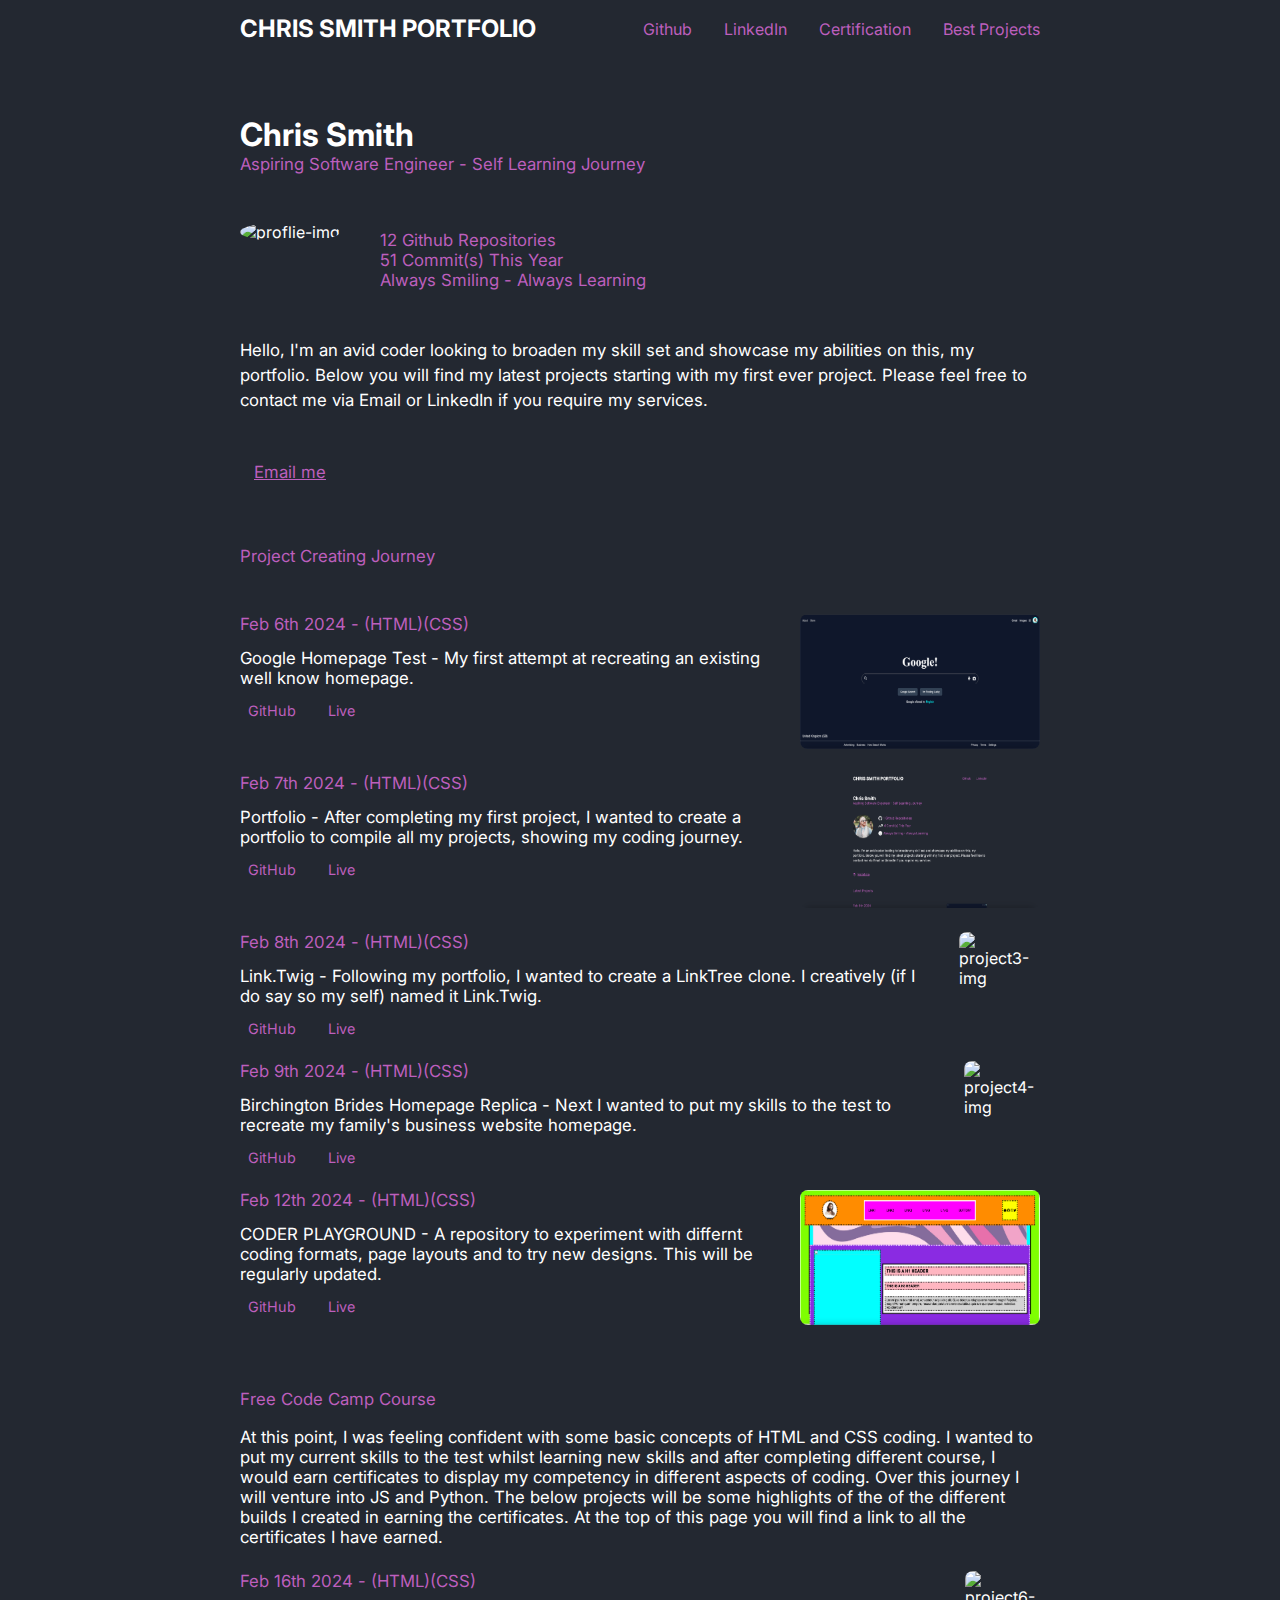
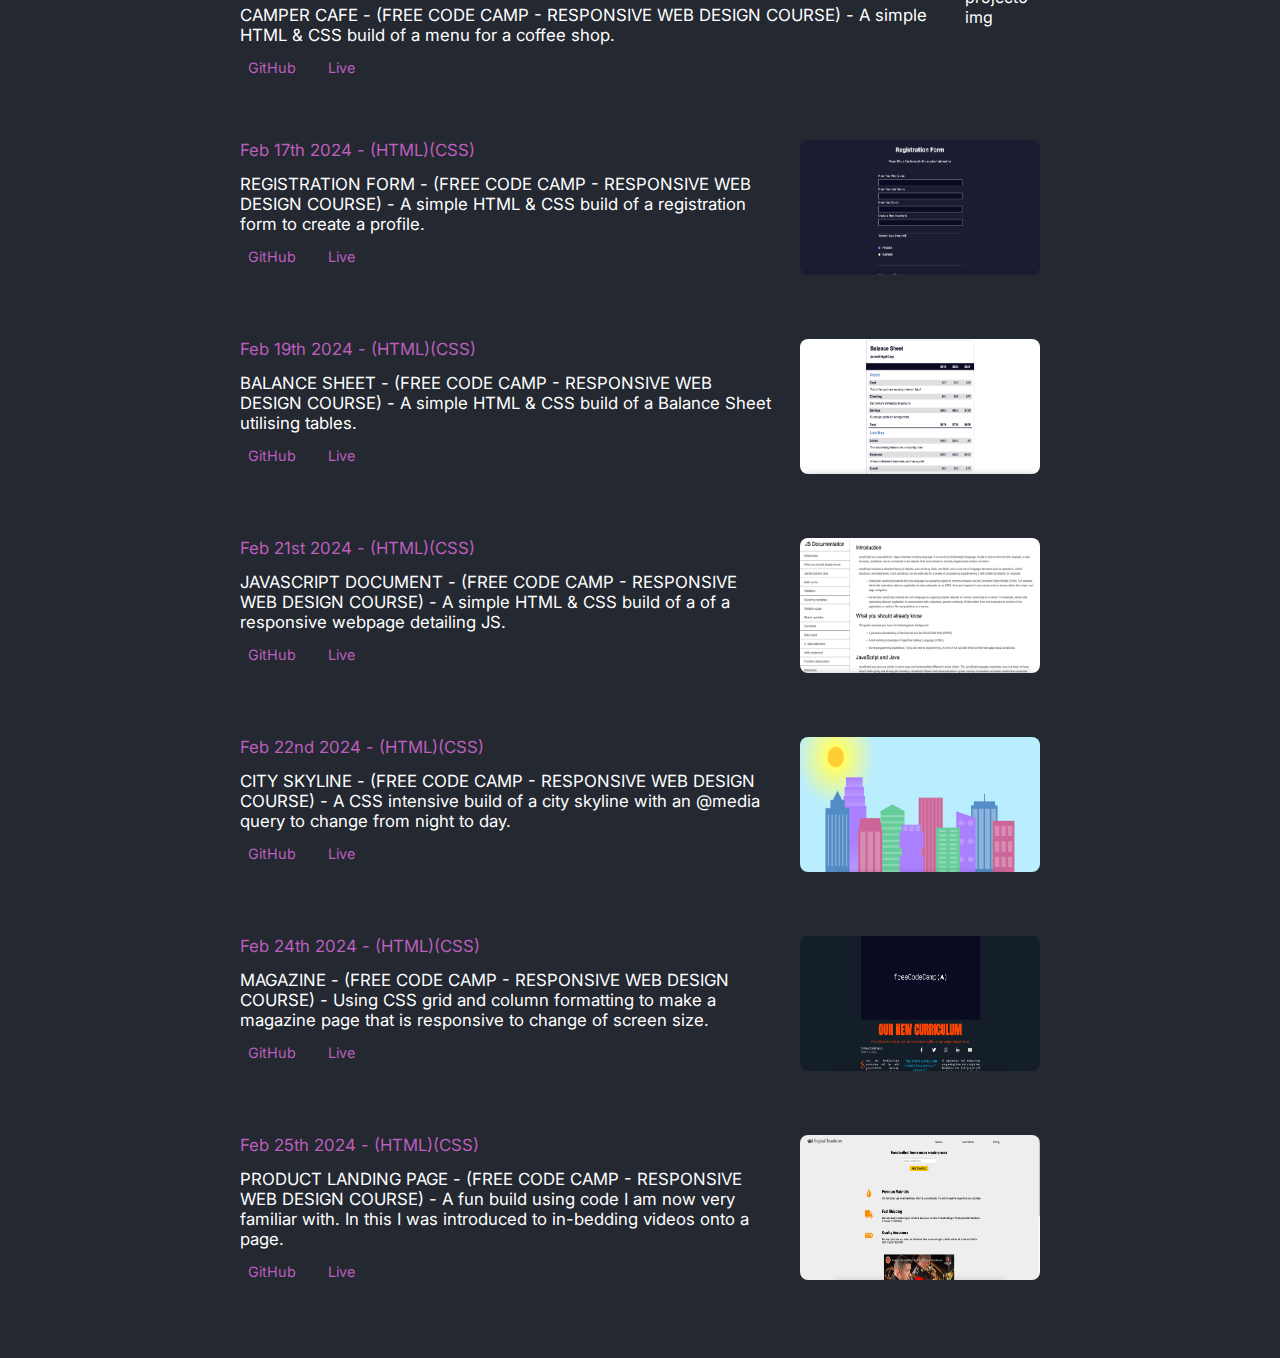
==== commit a7af6cc5: "NEW PAGES COMMIT" ====
--- a/index.html
+++ b/index.html
@@ -18,6 +18,8 @@
         <Nav> <!-- <link formatting through ANCHOR</P> -->
             <a class="darkerText" href="https://www.github.com/ChrismityG4" target="_blank">Github</a> <!-- <P>class for styling + link and cover title for link</P> -->
             <a class="darkerText" href="https://www.linkedin.com/in/chris-smith-a028b892" target="_blank">LinkedIn</a> <!-- <P>class for styling + link and cover title for link</P> -->
+            <a class="darkerText" href="/Certification.html">Certification</a>
+            <a class="darkerText" href="/BestProjects.html">Best Projects</a>
         </Nav>
     </header>
     <main>
@@ -34,11 +36,11 @@
             <div class="stats"> <!-- <P>class for styling</P> -->
                 <div>
                     <i class="fa-brands fa-github"></i> <!-- <P>icon link</P> -->
-                    <p class="darkerText">11 Github Repositories</p> <!-- <P>class for styling + corresponding text for icon link </P> -->
+                    <p class="darkerText">12 Github Repositories</p> <!-- <P>class for styling + corresponding text for icon link </P> -->
                 </div>
                 <div>
                     <i class="fa-solid fa-arrow-trend-up"></i> <!-- <P>icon link</P> -->
-                    <p class="darkerText">49 Commit(s) This Year</p> <!-- <P>class for styling + corresponding text for icon link </P> -->
+                    <p class="darkerText">51 Commit(s) This Year</p> <!-- <P>class for styling + corresponding text for icon link </P> -->
                 </div>
                 <div>
                     <i class="fa-solid fa-face-smile"></i> <!-- <P>icon link</P> -->
@@ -299,7 +301,7 @@
             <div class="projectItem"> <!-- <P>class for styling</P> -->
                 <div>
                     <p class="darkerText">Feb 22nd 2024 - (HTML)(CSS)</p> <!-- <P>class for styling + project date header</P> -->
-                    <p>CITY SKYLINE - (FREE CODE CAMP - RESPONSIVE WEB DESIGN COURSE) -A CSS intensive build of a city skyline with an @media query to change from night to day.</p>
+                    <p>CITY SKYLINE - (FREE CODE CAMP - RESPONSIVE WEB DESIGN COURSE) - A CSS intensive build of a city skyline with an @media query to change from night to day.</p>
                      <div class="linkContainer"> <!-- <P>class for styling</P> -->
                         <a target="_blank" href="https://github.com/ChrismityG4/FCC-CITY-SKYLINE" class="linkItem">
                             <!-- <P>a=ANCHOR, Href for link + class for styling</P> -->
@@ -325,8 +327,8 @@
         <section class="projectContainer">
             <div class="projectItem"> <!-- <P>class for styling</P> -->
                 <div>
-                    <p class="darkerText">Feb 22th 2024 - (HTML)(CSS)</p> <!-- <P>class for styling + project date header</P> -->
-                    <p>MAGAZINE - (FREE CODE CAMP - RESPONSIVE WEB DESIGN COURSE) -Using CSS grid and column formatting to make a magazine page that is responsive to change of screen size.</p>
+                    <p class="darkerText">Feb 24th 2024 - (HTML)(CSS)</p> <!-- <P>class for styling + project date header</P> -->
+                    <p>MAGAZINE - (FREE CODE CAMP - RESPONSIVE WEB DESIGN COURSE) - Using CSS grid and column formatting to make a magazine page that is responsive to change of screen size.</p>
                      <div class="linkContainer"> <!-- <P>class for styling</P> -->
                         <a target="_blank" href="https://github.com/ChrismityG4/FCC-MAGAZINE" class="linkItem">
                             <!-- <P>a=ANCHOR, Href for link + class for styling</P> -->
@@ -346,6 +348,33 @@
                 </div>
                 <div class="projectImgContainer"> <!-- <P>class for styling</P> -->
                     <img src="/Public/Magazine.png" alt="project11-img"> <!-- <P>img src for thumbnail in public folder</P> -->
+                </div>
+            </div>
+        </section>
+        <section class="projectContainer">
+            <div class="projectItem"> <!-- <P>class for styling</P> -->
+                <div>
+                    <p class="darkerText">Feb 25th 2024 - (HTML)(CSS)</p> <!-- <P>class for styling + project date header</P> -->
+                    <p>PRODUCT LANDING PAGE - (FREE CODE CAMP - RESPONSIVE WEB DESIGN COURSE) - A fun build using code I am now very familiar with.  In this I was introduced to in-bedding videos onto a page.</p>
+                     <div class="linkContainer"> <!-- <P>class for styling</P> -->
+                        <a target="_blank" href="https://github.com/ChrismityG4/FCC-PRODUCT-LANDING-PAGE" class="linkItem">
+                            <!-- <P>a=ANCHOR, Href for link + class for styling</P> -->
+                             <div>
+                                <i class="fa-brands fa-github"></i> <!-- <P>icon link</P> -->
+                            </div>
+                            <p class="darkerText">GitHub</p> <!-- <P>class for styling + text corresponding with icon</P> -->
+                        </a>
+                        <a target="_blank" href="https://fcc-product-landing-page-cs.netlify.app/" class="linkItem">
+                            <!-- <P>a=ANCHOR, Href for link + class for styling</P> -->
+                            <div>
+                                <i class="fa-solid fa-bolt"></i> <!-- <P>icon link</P> -->
+                            </div>
+                            <p class="darkerText">Live</p> <!-- <P>class for styling + text corresponding with icon</P> -->
+                        </a>
+                    </div>
+                </div>
+                <div class="projectImgContainer"> <!-- <P>class for styling</P> -->
+                    <img src="/Public/Product Landing Page.png" alt="project12-img"> <!-- <P>img src for thumbnail in public folder</P> -->
                 </div>
             </div>
         </section>
--- a/styles.css
+++ b/styles.css
@@ -127,7 +127,7 @@
 .projectContainer { /*Class = grouping for styling*/
     display: flex; /*makes items in row*/
     flex-direction: column;
-    gap: 32px;
+    gap: 24px;
 }
 
 .projectItem { /*Class = grouping for styling*/
@@ -214,4 +214,12 @@
     .projectImgContainer {
         min-width: 250px;
     }
-}+}
+
+@media (max-width: 760px) {
+    nav {
+        flex-wrap: wrap;
+        justify-content: right;
+        gap: 16px;
+    }
+}
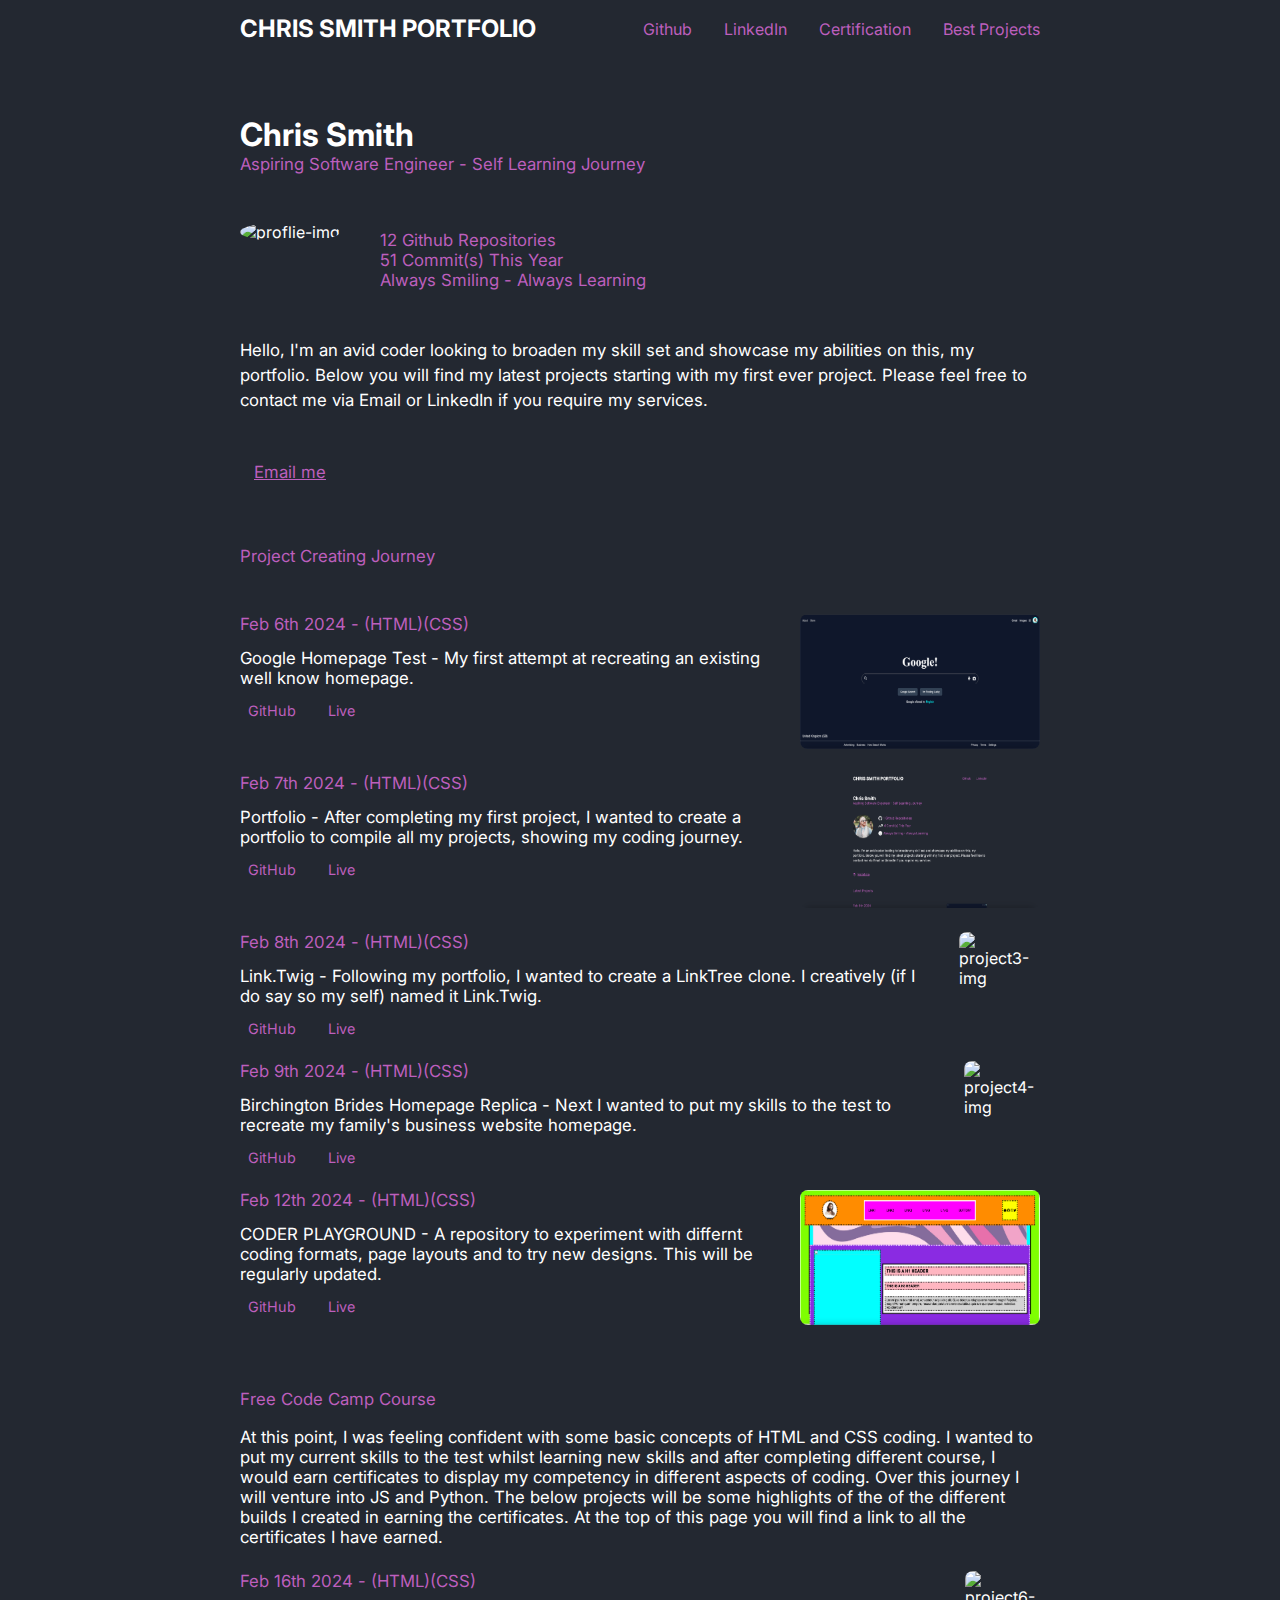
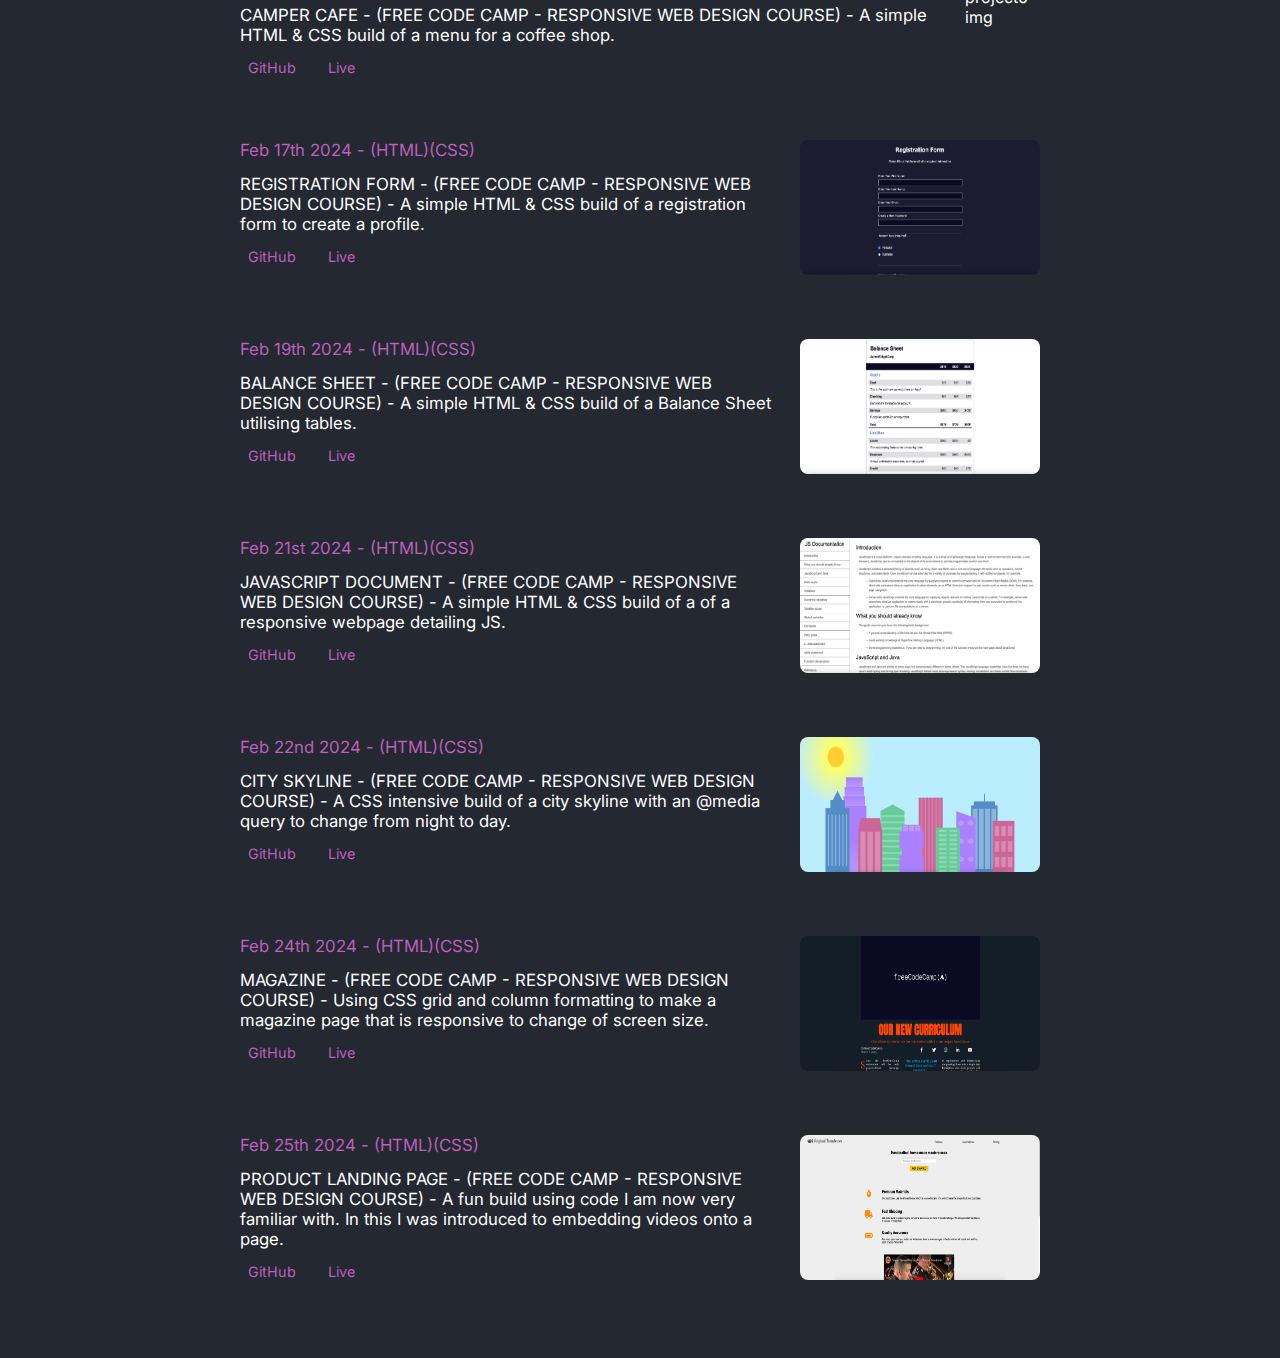
==== commit 5ed05243: "TYPO COMMIT" ====
--- a/index.html
+++ b/index.html
@@ -355,7 +355,7 @@
             <div class="projectItem"> <!-- <P>class for styling</P> -->
                 <div>
                     <p class="darkerText">Feb 25th 2024 - (HTML)(CSS)</p> <!-- <P>class for styling + project date header</P> -->
-                    <p>PRODUCT LANDING PAGE - (FREE CODE CAMP - RESPONSIVE WEB DESIGN COURSE) - A fun build using code I am now very familiar with.  In this I was introduced to in-bedding videos onto a page.</p>
+                    <p>PRODUCT LANDING PAGE - (FREE CODE CAMP - RESPONSIVE WEB DESIGN COURSE) - A fun build using code I am now very familiar with.  In this I was introduced to embedding videos onto a page.</p>
                      <div class="linkContainer"> <!-- <P>class for styling</P> -->
                         <a target="_blank" href="https://github.com/ChrismityG4/FCC-PRODUCT-LANDING-PAGE" class="linkItem">
                             <!-- <P>a=ANCHOR, Href for link + class for styling</P> -->
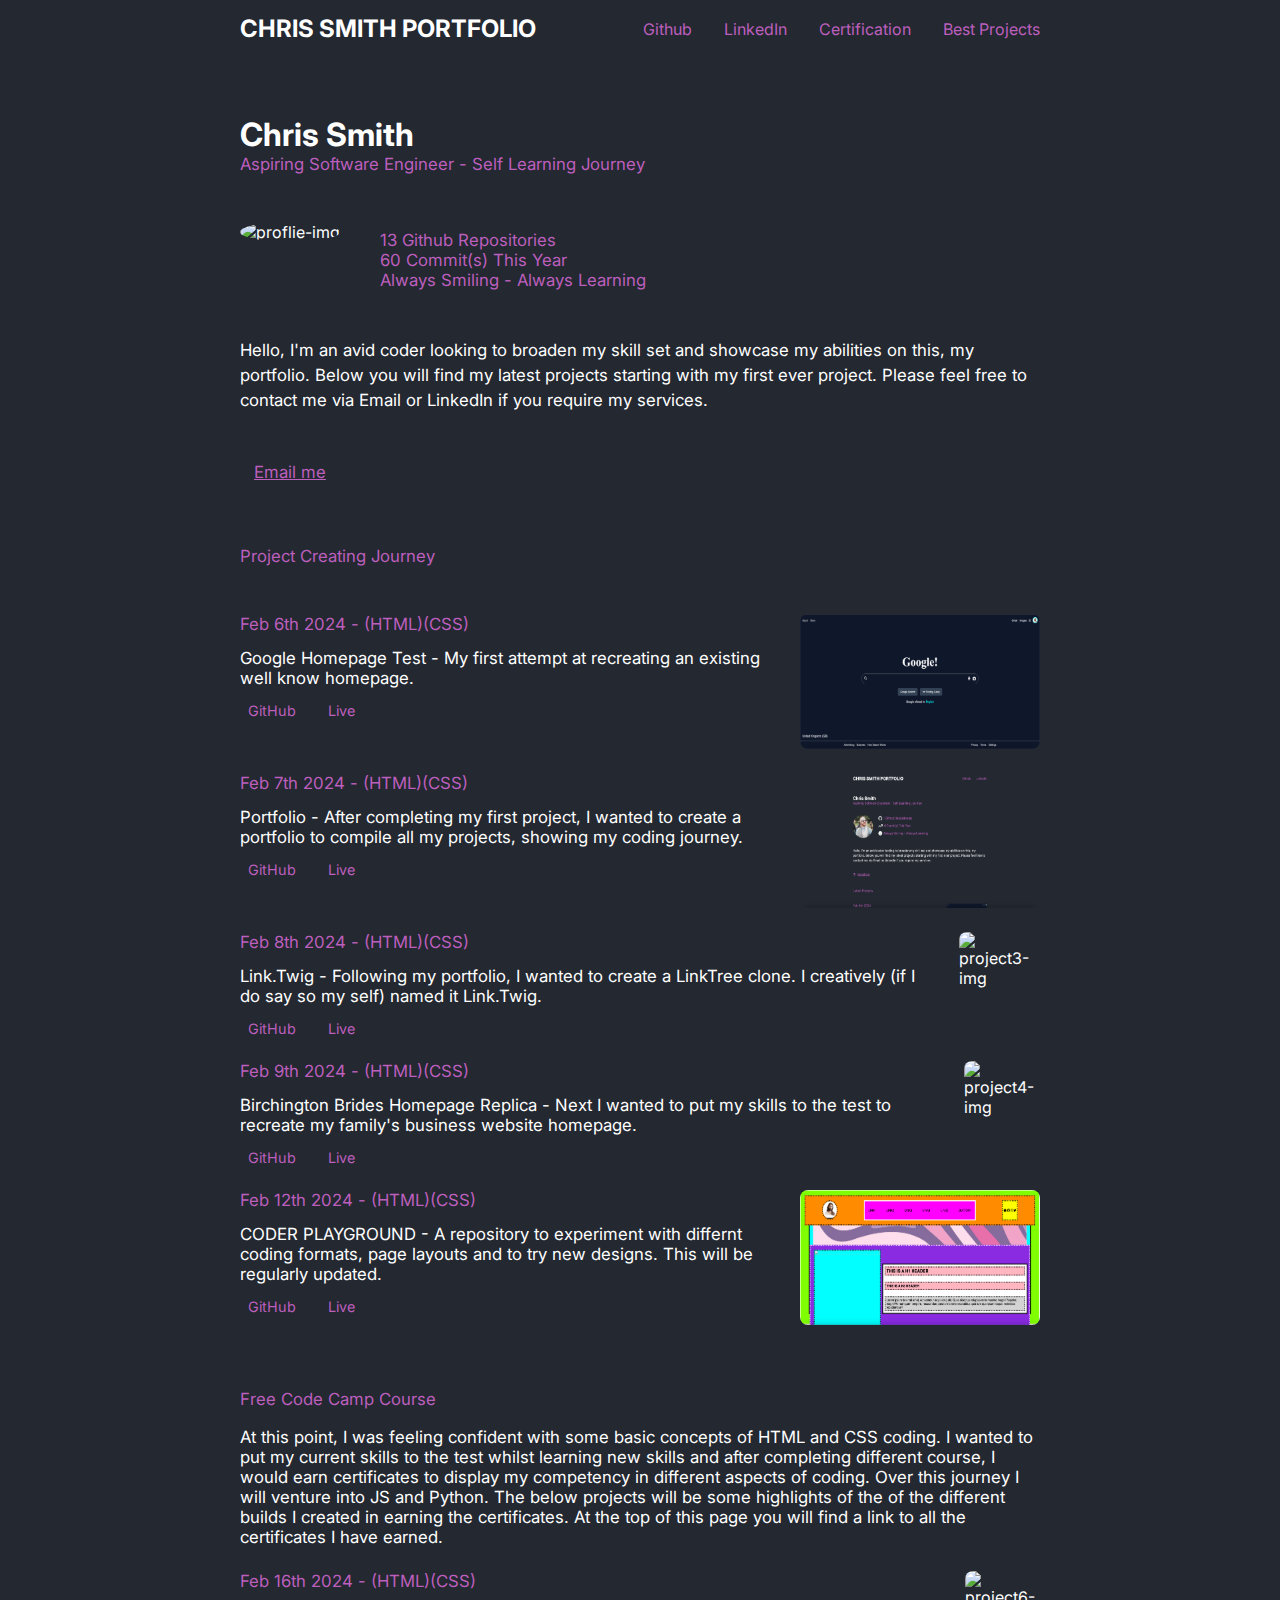
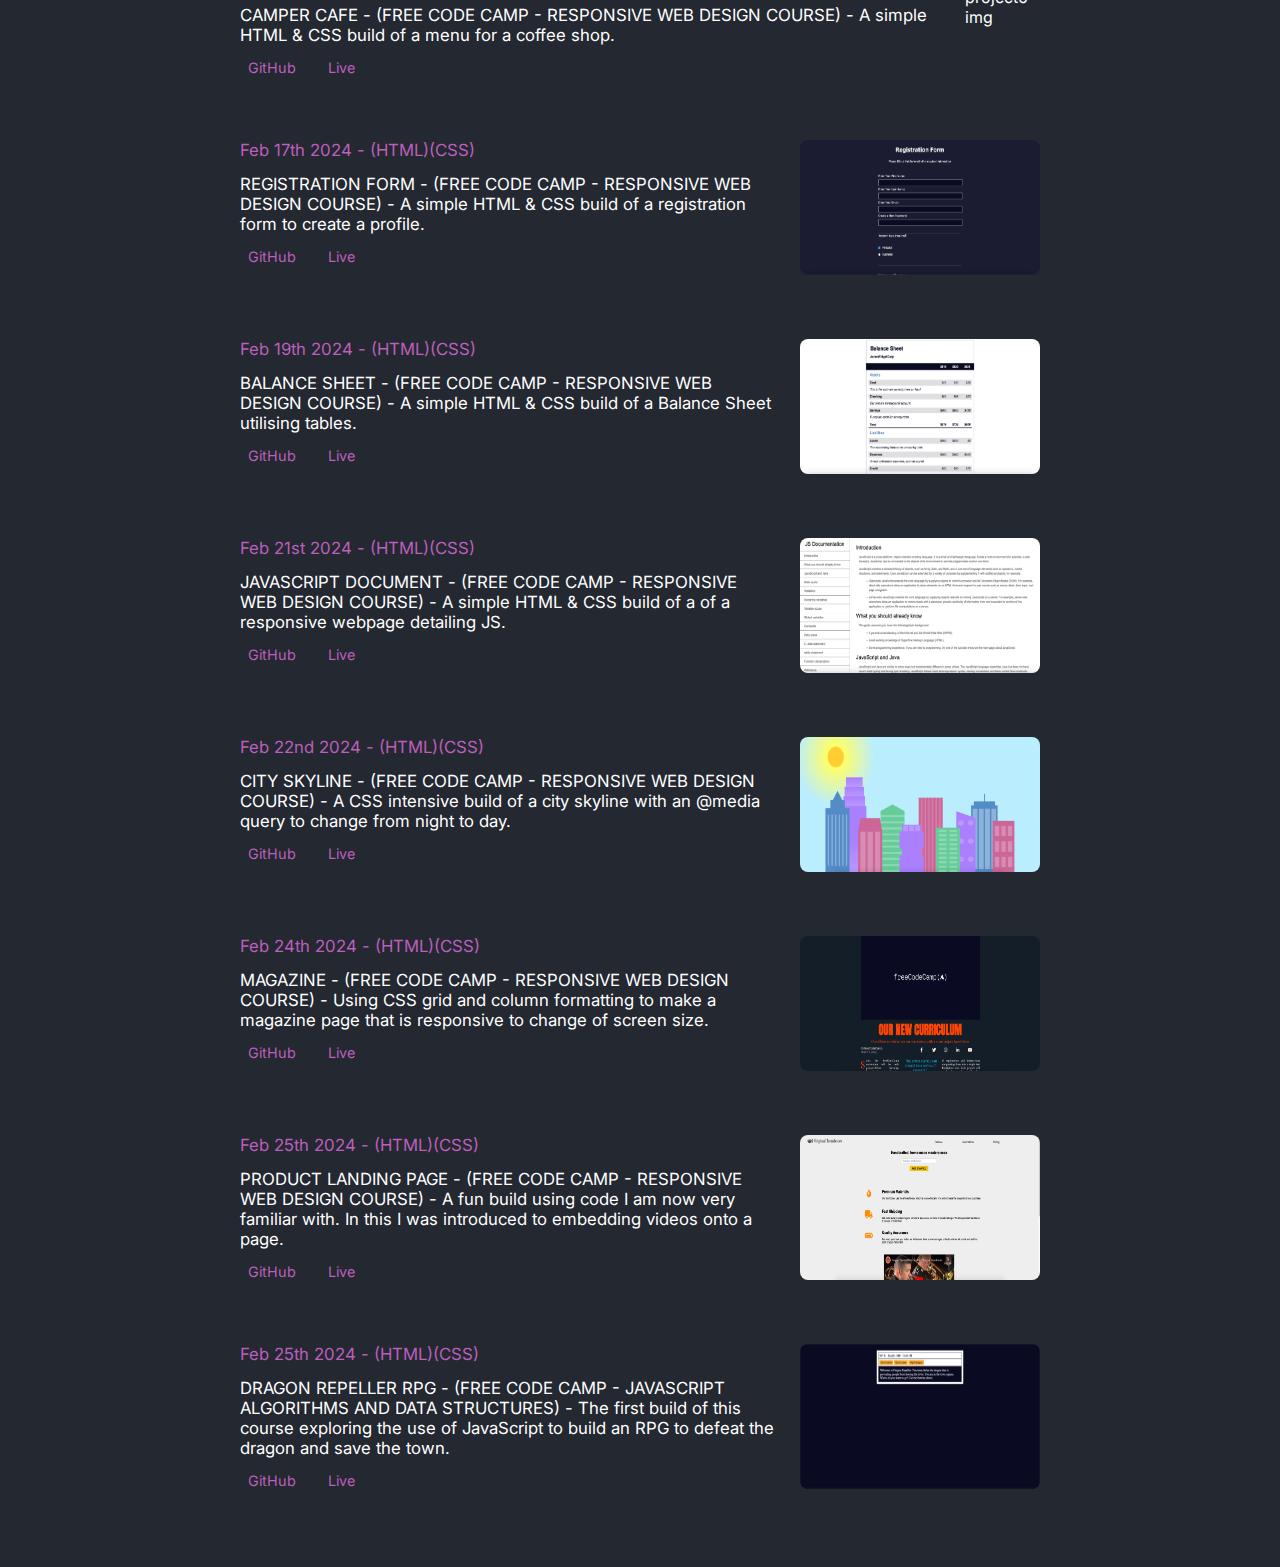
==== commit ce3bfa64: "DRAGON REPELLER COMMIT" ====
--- a/index.html
+++ b/index.html
@@ -36,11 +36,11 @@
             <div class="stats"> <!-- <P>class for styling</P> -->
                 <div>
                     <i class="fa-brands fa-github"></i> <!-- <P>icon link</P> -->
-                    <p class="darkerText">12 Github Repositories</p> <!-- <P>class for styling + corresponding text for icon link </P> -->
+                    <p class="darkerText">13 Github Repositories</p> <!-- <P>class for styling + corresponding text for icon link </P> -->
                 </div>
                 <div>
                     <i class="fa-solid fa-arrow-trend-up"></i> <!-- <P>icon link</P> -->
-                    <p class="darkerText">51 Commit(s) This Year</p> <!-- <P>class for styling + corresponding text for icon link </P> -->
+                    <p class="darkerText">60 Commit(s) This Year</p> <!-- <P>class for styling + corresponding text for icon link </P> -->
                 </div>
                 <div>
                     <i class="fa-solid fa-face-smile"></i> <!-- <P>icon link</P> -->
@@ -378,6 +378,33 @@
                 </div>
             </div>
         </section>
+        <section class="projectContainer">
+            <div class="projectItem"> <!-- <P>class for styling</P> -->
+                <div>
+                    <p class="darkerText">Feb 25th 2024 - (HTML)(CSS)</p> <!-- <P>class for styling + project date header</P> -->
+                    <p>DRAGON REPELLER RPG - (FREE CODE CAMP - JAVASCRIPT ALGORITHMS AND DATA STRUCTURES) - The first build of this course exploring the use of JavaScript to build an RPG to defeat the dragon and save the town.</p>
+                     <div class="linkContainer"> <!-- <P>class for styling</P> -->
+                        <a target="_blank" href="https://github.com/ChrismityG4/FCC-DRAGON-REPELLER" class="linkItem">
+                            <!-- <P>a=ANCHOR, Href for link + class for styling</P> -->
+                             <div>
+                                <i class="fa-brands fa-github"></i> <!-- <P>icon link</P> -->
+                            </div>
+                            <p class="darkerText">GitHub</p> <!-- <P>class for styling + text corresponding with icon</P> -->
+                        </a>
+                        <a target="_blank" href="https://fcc-dragon-repeller.netlify.app/" class="linkItem">
+                            <!-- <P>a=ANCHOR, Href for link + class for styling</P> -->
+                            <div>
+                                <i class="fa-solid fa-bolt"></i> <!-- <P>icon link</P> -->
+                            </div>
+                            <p class="darkerText">Live</p> <!-- <P>class for styling + text corresponding with icon</P> -->
+                        </a>
+                    </div>
+                </div>
+                <div class="projectImgContainer"> <!-- <P>class for styling</P> -->
+                    <img src="/Public/Dragon Repeller.png" alt="project13-img"> <!-- <P>img src for thumbnail in public folder</P> -->
+                </div>
+            </div>
+        </section>
     </main> 
 </body>
 </html>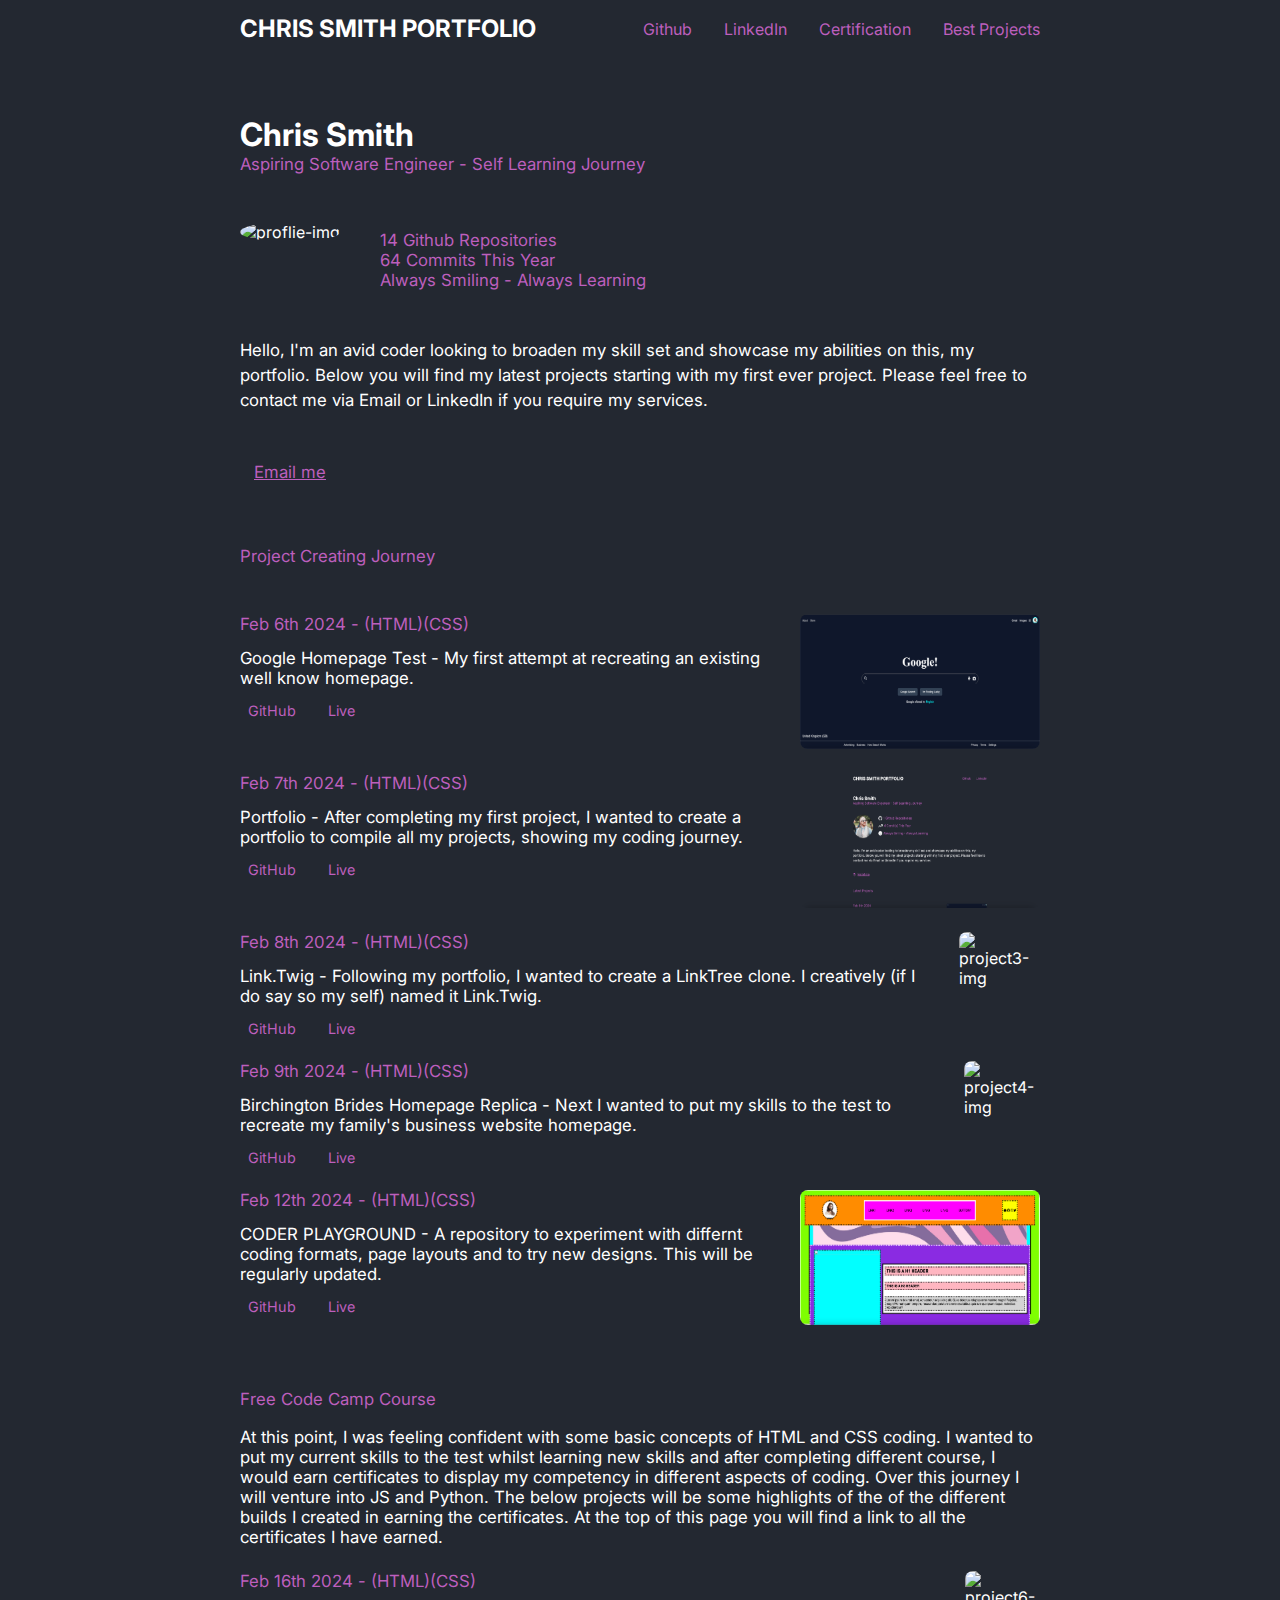
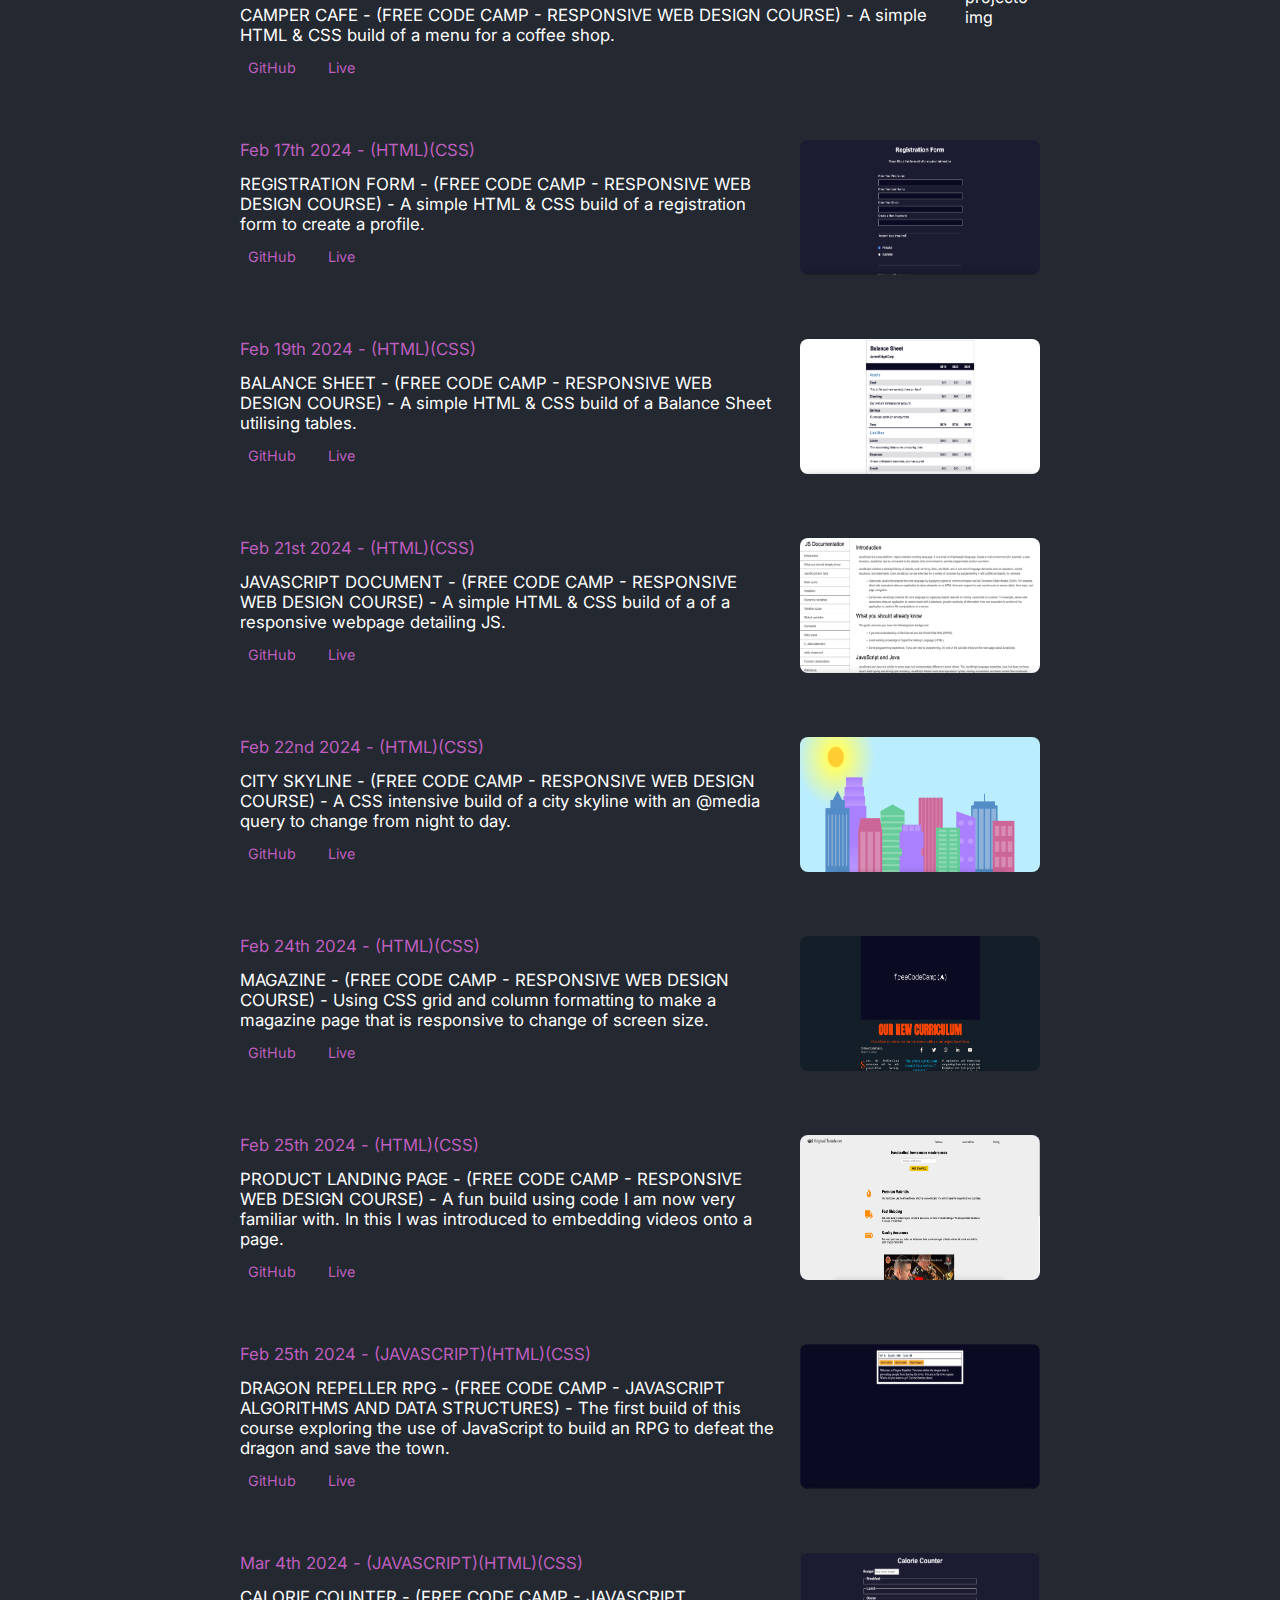
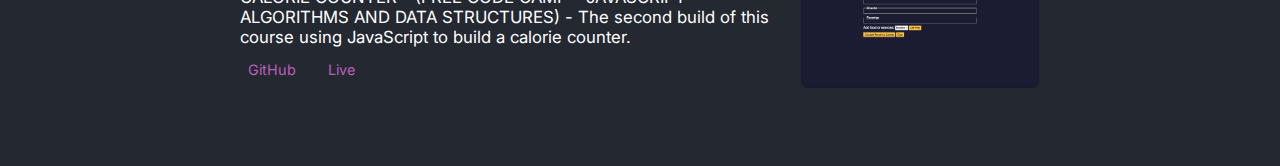
==== commit dcb76c84: "CALORIE UPLOAD COMMIT" ====
--- a/index.html
+++ b/index.html
@@ -36,11 +36,11 @@
             <div class="stats"> <!-- <P>class for styling</P> -->
                 <div>
                     <i class="fa-brands fa-github"></i> <!-- <P>icon link</P> -->
-                    <p class="darkerText">13 Github Repositories</p> <!-- <P>class for styling + corresponding text for icon link </P> -->
+                    <p class="darkerText">14 Github Repositories</p> <!-- <P>class for styling + corresponding text for icon link </P> -->
                 </div>
                 <div>
                     <i class="fa-solid fa-arrow-trend-up"></i> <!-- <P>icon link</P> -->
-                    <p class="darkerText">60 Commit(s) This Year</p> <!-- <P>class for styling + corresponding text for icon link </P> -->
+                    <p class="darkerText">64 Commits This Year</p> <!-- <P>class for styling + corresponding text for icon link </P> -->
                 </div>
                 <div>
                     <i class="fa-solid fa-face-smile"></i> <!-- <P>icon link</P> -->
@@ -381,7 +381,7 @@
         <section class="projectContainer">
             <div class="projectItem"> <!-- <P>class for styling</P> -->
                 <div>
-                    <p class="darkerText">Feb 25th 2024 - (HTML)(CSS)</p> <!-- <P>class for styling + project date header</P> -->
+                    <p class="darkerText">Feb 25th 2024 - (JAVASCRIPT)(HTML)(CSS)</p> <!-- <P>class for styling + project date header</P> -->
                     <p>DRAGON REPELLER RPG - (FREE CODE CAMP - JAVASCRIPT ALGORITHMS AND DATA STRUCTURES) - The first build of this course exploring the use of JavaScript to build an RPG to defeat the dragon and save the town.</p>
                      <div class="linkContainer"> <!-- <P>class for styling</P> -->
                         <a target="_blank" href="https://github.com/ChrismityG4/FCC-DRAGON-REPELLER" class="linkItem">
@@ -402,6 +402,33 @@
                 </div>
                 <div class="projectImgContainer"> <!-- <P>class for styling</P> -->
                     <img src="/Public/Dragon Repeller.png" alt="project13-img"> <!-- <P>img src for thumbnail in public folder</P> -->
+                </div>
+            </div>
+        </section>
+        <section class="projectContainer">
+            <div class="projectItem"> <!-- <P>class for styling</P> -->
+                <div>
+                    <p class="darkerText">Mar 4th 2024 - (JAVASCRIPT)(HTML)(CSS)</p> <!-- <P>class for styling + project date header</P> -->
+                    <p>CALORIE COUNTER - (FREE CODE CAMP - JAVASCRIPT ALGORITHMS AND DATA STRUCTURES) - The second build of this course using JavaScript to build a calorie counter.</p>
+                     <div class="linkContainer"> <!-- <P>class for styling</P> -->
+                        <a target="_blank" href="https://github.com/ChrismityG4/FCC-CALORIE-COUNTER" class="linkItem">
+                            <!-- <P>a=ANCHOR, Href for link + class for styling</P> -->
+                             <div>
+                                <i class="fa-brands fa-github"></i> <!-- <P>icon link</P> -->
+                            </div>
+                            <p class="darkerText">GitHub</p> <!-- <P>class for styling + text corresponding with icon</P> -->
+                        </a>
+                        <a target="_blank" href="https://fcc-calorie-counter.netlify.app/" class="linkItem">
+                            <!-- <P>a=ANCHOR, Href for link + class for styling</P> -->
+                            <div>
+                                <i class="fa-solid fa-bolt"></i> <!-- <P>icon link</P> -->
+                            </div>
+                            <p class="darkerText">Live</p> <!-- <P>class for styling + text corresponding with icon</P> -->
+                        </a>
+                    </div>
+                </div>
+                <div class="projectImgContainer"> <!-- <P>class for styling</P> -->
+                    <img src="/Public/Calorie Counter.png" alt="project14-img"> <!-- <P>img src for thumbnail in public folder</P> -->
                 </div>
             </div>
         </section>
